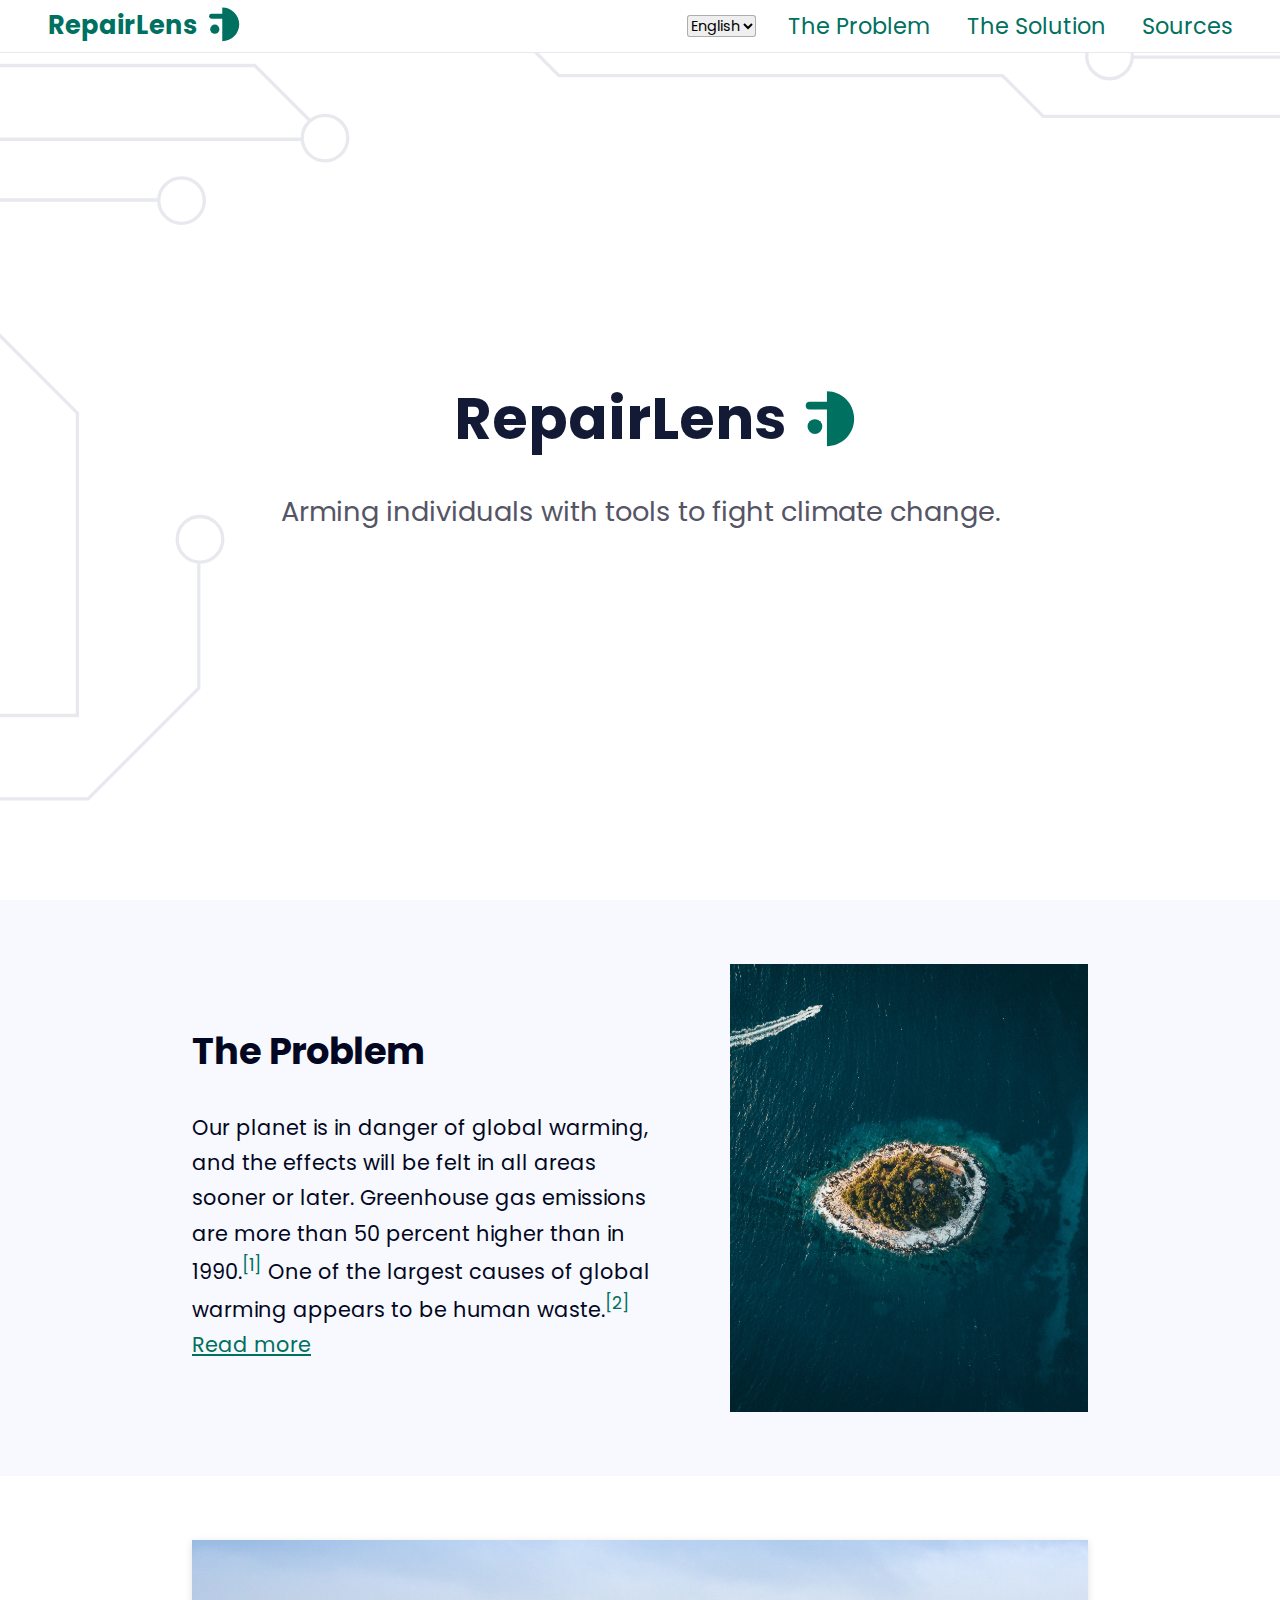
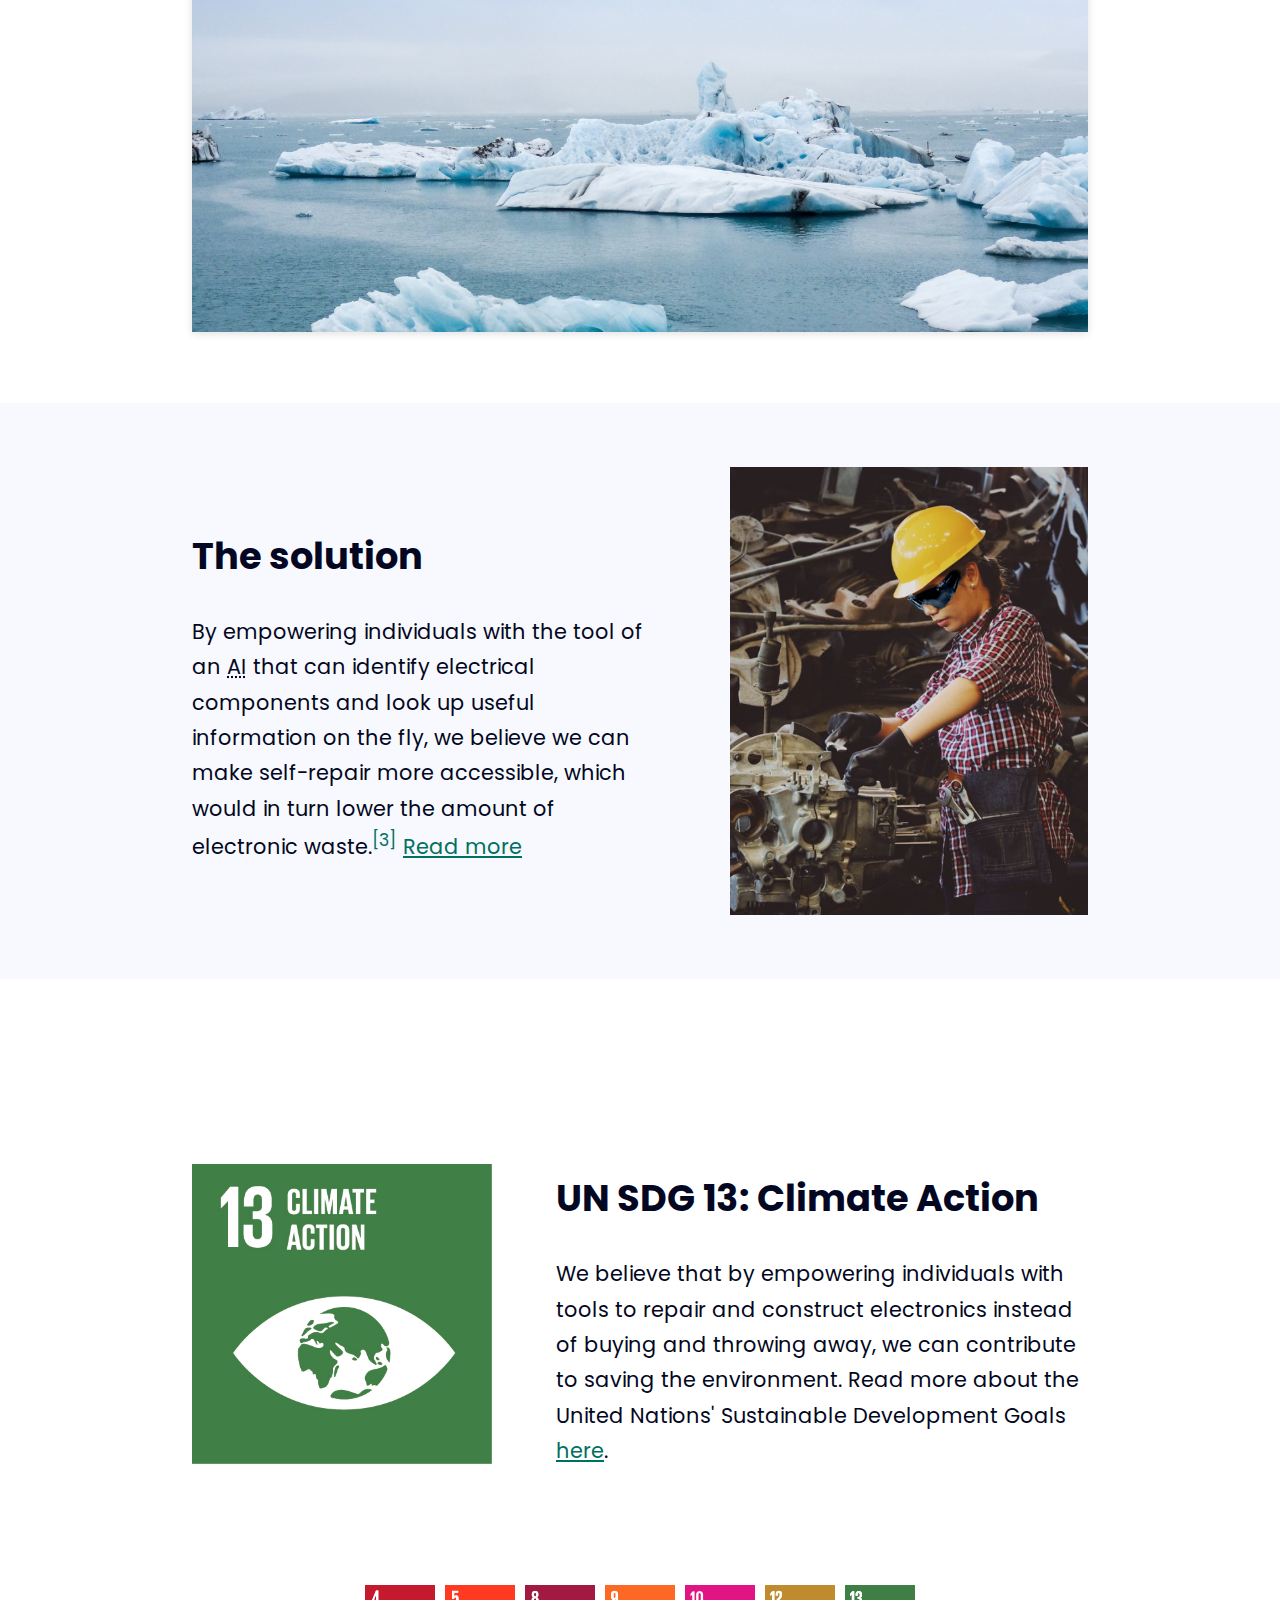
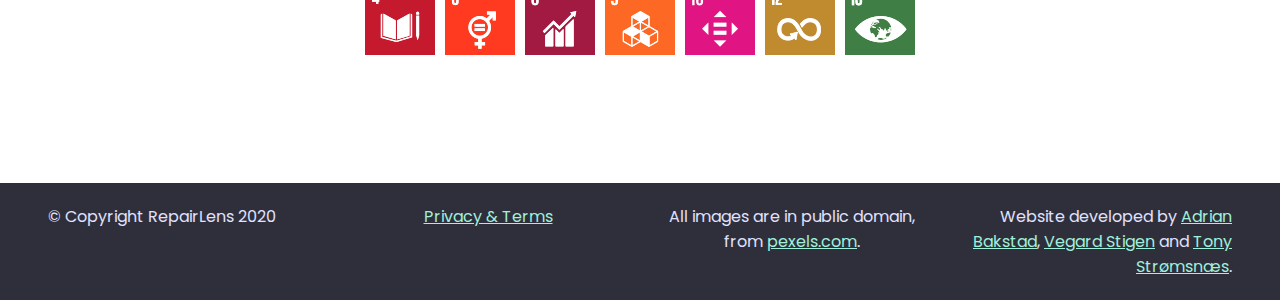
==== index.html @ 17c75afb "Translate stuff and fix stuff" ====
<!DOCTYPE html>
<html lang="en">
    <head>
        <meta charset="utf-8">

        <meta name="viewport" content="width=device-width, initial-scale=1.0">
        <meta name="apple-mobile-web-app-title" content="RepairLens">
        <meta name="HandheldFriendly" content="true">
        <meta name="apple-mobile-web-app-capable" content="no">
        <meta name="theme-color" content="#007060">
        <meta name="msapplication-TileColor" content="#007060">
        <meta name="og:title" content="RepairLens ・ Home">
        <meta name="description" content="Arming individuals with tools to fight climate change.">
        <meta name="og:description" content="Arming individuals with tools to fight climate change.">
        <meta name="og:image" content="https://tonystr.github.io/diy_website/images/unsdg13.jpg">

        <title>RepairLens</title>
        <link rel="shortcut icon" href="https://tonystr.github.io/diy_website/favicon.ico" type="image/x-icon">
        <link href="https://fonts.googleapis.com/css2?family=Poppins:ital,wght@0,400;0,700;1,400&display=swap" rel="stylesheet">
        <link type="text/css" href="./styles/global.css" rel="stylesheet">
        <link type="text/css" href="./styles/home.css" rel="stylesheet">
        <link type="text/css" href="./styles/unsdg_squares.css" rel="stylesheet">
        <script charset="utf-8" src="./files/languge_switch.js" type="application/javascript"></script>
    </head>
    <body id="home" onload="renderLanguageSwitch()">
        <div class="fixed-header">
            <a href="./">
                <div class="brand">
                    RepairLens <img alt="RepairLens logo" height="37" src="./images/repairlens_logo.svg" />
                </div>
            </a>
            <div class="lang-and-nav">
                <a class="language" href="./no/">Endre til Norsk</a>
                <nav>
                    <a href="./problem.html">The Problem</a>
                    <a href="./ai_repair.html">The Solution</a>
                    <a href="./sources.html">Sources</a>
                </nav>
            </div>
        </div>
        <header>
            <div class="brand">
                <h1>RepairLens <img alt="RepairLens logo" height="60" src="./images/repairlens_logo.svg" /></h1>
                <p>
                    Arming individuals with tools to fight climate change.
                </p>
            </div>
        </header>
        <section id="problem" class="info-picture img-right">
            <div class="info">
                <h2>The Problem</h2>
                <p>
                    Our planet is in danger of global warming, and the effects will be felt in all areas sooner or later. Greenhouse gas emissions are more than 50 percent higher than in 1990.<a class="source" href="./sources.html#gas-emissions"><sup>[1]</sup></a> One of the largest causes of global warming appears to be human waste.<a class="source" href="./sources.html#climate-change-because-of-human-waste"><sup>[2]</sup></a>
                    <a class="read-more" href="./problem.html">Read more</a>
                </p>
            </div>
            <img src="./images/island.jpg" alt="Island threatened to disappear due to global warming" width="530">
        </section>
        <section id='ice-bergs'>
            <img src="./images/ice_bergs.jpg" alt="Ice melting in the ocean">
        </section>
        <section id="solution">
            <div class="info-picture img-right">
                <div class="info">
                    <h2>The solution</h2>
                    <p>
                        By empowering individuals with the tool of an <abbr title="Artifical Intelligence">AI</abbr> that can identify electrical components and look up useful information on the fly, we believe we can make self-repair more accessible, which would in turn lower the amount of electronic waste.<a class="source" href="./sources.html#electronic-waste-survey"><sup>[3]</sup></a>
                        <a class="read-more" href="./ai_repair.html">Read more</a>
                    </p>
                </div>
                <img src="./images/ai_mechanic_f.png" alt="Girl armed with AI glasses performing complicated repairs" width="530">
            </div>
        </section>
        <section id="unsdg">
            <div class="about info-picture img-left">
                <img src="./images/unsdg13.jpg" alt="UN SDG 13 - Climate Action" width="300" >
                <div class="info">
                    <h2>UN SDG 13: Climate Action</h2>
                    <p>
                        We believe that by empowering individuals with tools to repair and construct electronics instead of buying and
                        throwing away, we can contribute to saving the environment. Read more about the United Nations'
                        Sustainable Development Goals <a href="https://www.undp.org/content/undp/en/home/sustainable-development-goals/goal-13-climate-action.html">here</a>.
                    </p>
                </div>
            </div>
            <div class="unsdg-squares">
                <img alt="UN SDG 1"  src="./images/unsdg/SDG-1.png"  class="grey">
                <img alt="UN SDG 2"  src="./images/unsdg/SDG-2.png"  class="grey">
                <img alt="UN SDG 3"  src="./images/unsdg/SDG-3.png"  class="grey">
                <img alt="UN SDG 4"  src="./images/unsdg/SDG-4.png"              >
                <img alt="UN SDG 5"  src="./images/unsdg/SDG-5.png"              >
                <img alt="UN SDG 6"  src="./images/unsdg/SDG-6.png"  class="grey">
                <img alt="UN SDG 7"  src="./images/unsdg/SDG-7.png"  class="grey">
                <img alt="UN SDG 8"  src="./images/unsdg/SDG-8.png"              >
                <img alt="UN SDG 9"  src="./images/unsdg/SDG-9.png"              >
                <img alt="UN SDG 10" src="./images/unsdg/SDG-10.png"             >
                <img alt="UN SDG 11" src="./images/unsdg/SDG-11.png" class="grey">
                <img alt="UN SDG 12" src="./images/unsdg/SDG-12.png"             >
                <img alt="UN SDG 13" src="./images/unsdg/SDG-13.png"             >
                <img alt="UN SDG 14" src="./images/unsdg/SDG-14.png" class="grey">
                <img alt="UN SDG 15" src="./images/unsdg/SDG-15.png" class="grey">
                <img alt="UN SDG 16" src="./images/unsdg/SDG-16.png" class="grey">
                <img alt="UN SDG 17" src="./images/unsdg/SDG-17.png" class="grey">
            </div>
        </section>
        <footer>
            <div>
                © Copyright <span class="theme-text">RepairLens</span> 2020
            </div>
            <div class="center">
                <a href="./privacy.html">Privacy & Terms</a>
            </div>
            <div class="attributions">
                All images are in public domain, from <a href="https://www.pexels.com/">pexels.com</a>.
            </div>
            <div class="about-us">
                Website developed by
                <a href="https://github.com/s341507">Adrian Bakstad</a>,
                <a href="https://github.com/S341546">Vegard Stigen</a> and
                <a href="https://tonystr.net">Tony Strømsnæs</a>.
            </div>
        </footer>
    </body>
</html>
---- styles/global.css ----
@keyframes fade-in-opacity {
    0%   { opacity: 0; }
    30%  { opacity: 0; }
    100% { opacity: 1; }
}

html, body {
    padding: 0;
    margin: 0;
    font-family: 'Poppins', sans-serif;
    color: #030722;
}

p {
    line-height: 1.7;
}

a {
    color: #007060;
}

a.source {
    text-decoration: none;
}

a:hover {
    background-color: #385e62;
    color: #edffe3;
}

/* Link on dark background */
footer a {
    color: #a0f0da;
}

/* Footer */

footer {
    margin-top: 4rem;
    padding: 1.3rem 2rem;
    background-color: #2f2f3c;
    color: #e0e2ff;
    display: flex;
    justify-content: space-between;
}

footer a:hover {
    color: #edffe3;
    background-color: #385e62;
}

footer > * {
    width: calc(33.33334% - 2rem);
    padding: 0 1rem;
}

footer .attributions {
    text-align: center;
}

footer .about-us {
    text-align: right;
}

footer .center {
    display: flex;
    justify-content: center;
    align-items: baseline;
}

footer details summary {
    cursor: pointer;
    text-decoration: underline;
}

footer details summary:hover {
    cursor: pointer;
    text-decoration: underline;
    color: #ffffff;
}

/* Fixed header */

.fixed-header {
    position: fixed;
    display: flex;
    justify-content: space-between;
    align-items: center;

    z-index: 100;

    left: 0;
    right: 0;
    top: 0;
    padding: .4rem 3rem;
    background-color: #fff;
    border-bottom: 1px solid #e7e9ee;
}

.fixed-header > a {
    text-decoration: none;
}

.fixed-header .brand {
    font-size: 1.6rem;
    font-weight: bold;
}

.fixed-header .brand img {
    position: absolute;
    padding-left: .4rem;
}

.fixed-header nav > * {
    margin-left: 2rem;
    font-size: 1.4rem;
    text-decoration: none;
}

.fixed-header .language {
    font-size: 1rem;
    height: 100%;
    /* Animation to mask transition from <a/> to javascript-inserted element */
    animation: fade-in-opacity .88s;
}

.fixed-header .lang-and-nav {
    margin-left: 3rem;
    display: flex;
    align-items: baseline;
    flex-wrap: wrap;
    justify-content: right;
}

.fixed-header .lang-and-nav.select-inside {
    align-items: center;
}

.fixed-header .language-select {
    border: none;
    box-shadow: inset 0 0 0 1px #adadad;
    font-size: .9rem;
    font-family: inherit;
    border-radius: 3px;
    cursor: pointer;
    /* Animation to mask transition from <a/> to javascript-inserted element */
    animation: fade-in-opacity .88s;
}

.fixed-header .language-select:hover {
    box-shadow: inset 0 0 0 1px #5078d7;
}

/* Hiding the element visually, but allow it to be read by screen-redaers */

.fixed-header .visually-hidden {
    border: 0;
    clip: rect(0 0 0 0);
    height: 1px;
    margin: -1px;
    overflow: hidden;
    padding: 0;
    position: absolute !important;
    width: 1px;
}

/* section horizontal info/pucture division */

.info-picture {
    display: flex;
    justify-content: center;
    align-items: center;
}

.info-picture img {
    max-width: 40%;
}

.info-picture.img-left .info {
    margin-left: 4rem;
    flex-shrink: 1;
}

.info-picture.img-right .info {
    margin-right: 4rem;
}

/* Reactivity */


@media(max-width: 800px) {
    .fixed-header .lang-and-nav {
        margin-left: 0;
    }
}

@media(max-width: 935px) {
    footer {
        flex-wrap: wrap;
        padding: 1rem 0;
    }

    footer > * {
        width: calc(50% - 1.6rem);
        padding: 0 .5rem;
        text-align: center !important;
    }

    footer > * {
        margin-bottom: 1.2rem;
    }

    .info-picture {
        flex-direction: column;
    }

    .info-picture.img-left .info {
        margin-left: 0;
        margin-top: 2rem;
    }

    .info-picture.img-right .info {
        margin-right: 0;
        margin-bottom: 2rem;
    }

    .info-picture img {
        max-width: 100%;
    }
}

/* Mobile */
@media(max-width: 750px) {
    .fixed-header {
        flex-direction: column;
        padding: .2rem 0;
    }

    .fixed-header nav {
        margin-top: .2rem;
    }

    .fixed-header nav > * {
        margin: 0 .5rem;
        font-size: 1.2rem;
    }

    .fixed-header .lang-and-nav {
        flex-direction: column;
        justify-content: center;
        align-items: center;
    }
}

@media(max-width: 386px) {
    .fixed-header nav > * {
        font-size: 1rem;
    }
}
---- styles/home.css ----
header {
    text-align: center;
    background-image: url('../images/tech_bg.svg');
    background-size: cover;
    height: 100px; /* IE support */
    min-height: 100vh;
    display: -ms-flexbox; /* IE support */
    display: -webkit-flex;
    display: flex;
    justify-content: center;
    align-items: center;
    -ms-flex-pack: center; /* IE support */
    flex-direction: column;
}

header h1 {
    font-size: 3.6rem;
    margin-bottom: 0;
    color: #131a36;
    padding-right: 40px;
}

header p {
    font-size: 1.7rem;
    color: #556;
}

header .brand img {
    position: absolute;
    margin-top: 13px;
    margin-left: 9px;
}

section {
    padding: 4rem 15vw;
    min-height: 150px;
}

section:nth-child(odd) {
    background-color: #f7f9fe;
}

section h2 {
    font-size: 2.3rem;
}

section p {
    font-size: 1.3rem;
}

/* Tool reccomendation section */

#reccomended-tools > h2 {
    margin-bottom: 3rem;
}

#reccomended-tools .reccomendation {
    display: flex;
    align-items: center;
    margin-bottom: 2rem;
    background-color: #f7f9fe;
    padding: 1rem;
}

#reccomended-tools .reccomendation > img {
    border: 2px solid #d1dae1;
    flex-shrink: 0; /* IE Support */
}

#reccomended-tools .reccomendation .about {
    margin: 2rem;
    font-size: 1.2rem;
}

#reccomended-tools .reccomendation h3 {
    font-size: 1.8rem;
}

#ice-bergs img {
    width: 100%;
    box-shadow: 0 2px 8px rgba(0, 1, 5, .12);
}

#unsdg .about {
    margin: 6rem 0;
}

.read-more {
    white-space: nowrap;
}

/* Reactivity */

@media(max-width: 935px) {
    #ice-bergs {
        width: 100%;
        padding: 0;
        margin: 0;
    }

    #ice-bergs img {
        width: 100%;
        box-shadow: none;
    }
}

/* Mobile */
@media(max-width: 694px) {
    header h1 {
        font-size: 2rem;
    }

    header .brand img {
        height: 37px !important;
        margin-top: 7px;
        margin-left: 6px;
    }

    header p {
        font-size: 1.4rem;
    }

    #unsdg .about {
        margin: 3rem 0;
    }

    section h2 {
        font-size: 1.9rem;
    }

    section p {
        font-size: 1.1rem;
    }
}
---- styles/unsdg_squares.css ----
.unsdg-squares {
    margin-top: 3rem;
    display: flex;
    height: 70px;
    justify-content: center;
    overflow-x: hidden;
}

.unsdg-squares img {
    flex-shrink: 0;
    margin: 0 5px;
}

.unsdg-squares .grey {
    filter: grayscale(100%);
    margin: 5px;
    width: auto;
    flex-shrink: 1;
    opacity: .1;
}

/* Reactivity */

@media(max-width: 1337px) {
    .unsdg-squares .grey {
        display: none;
    }
}

/* Mobile */
@media(max-width: 694px) {
    .unsdg-squares {
        height: 10vw;
        margin-top: 0;
    }

    .unsdg-squares img {
        height: 10vw;
    }
}
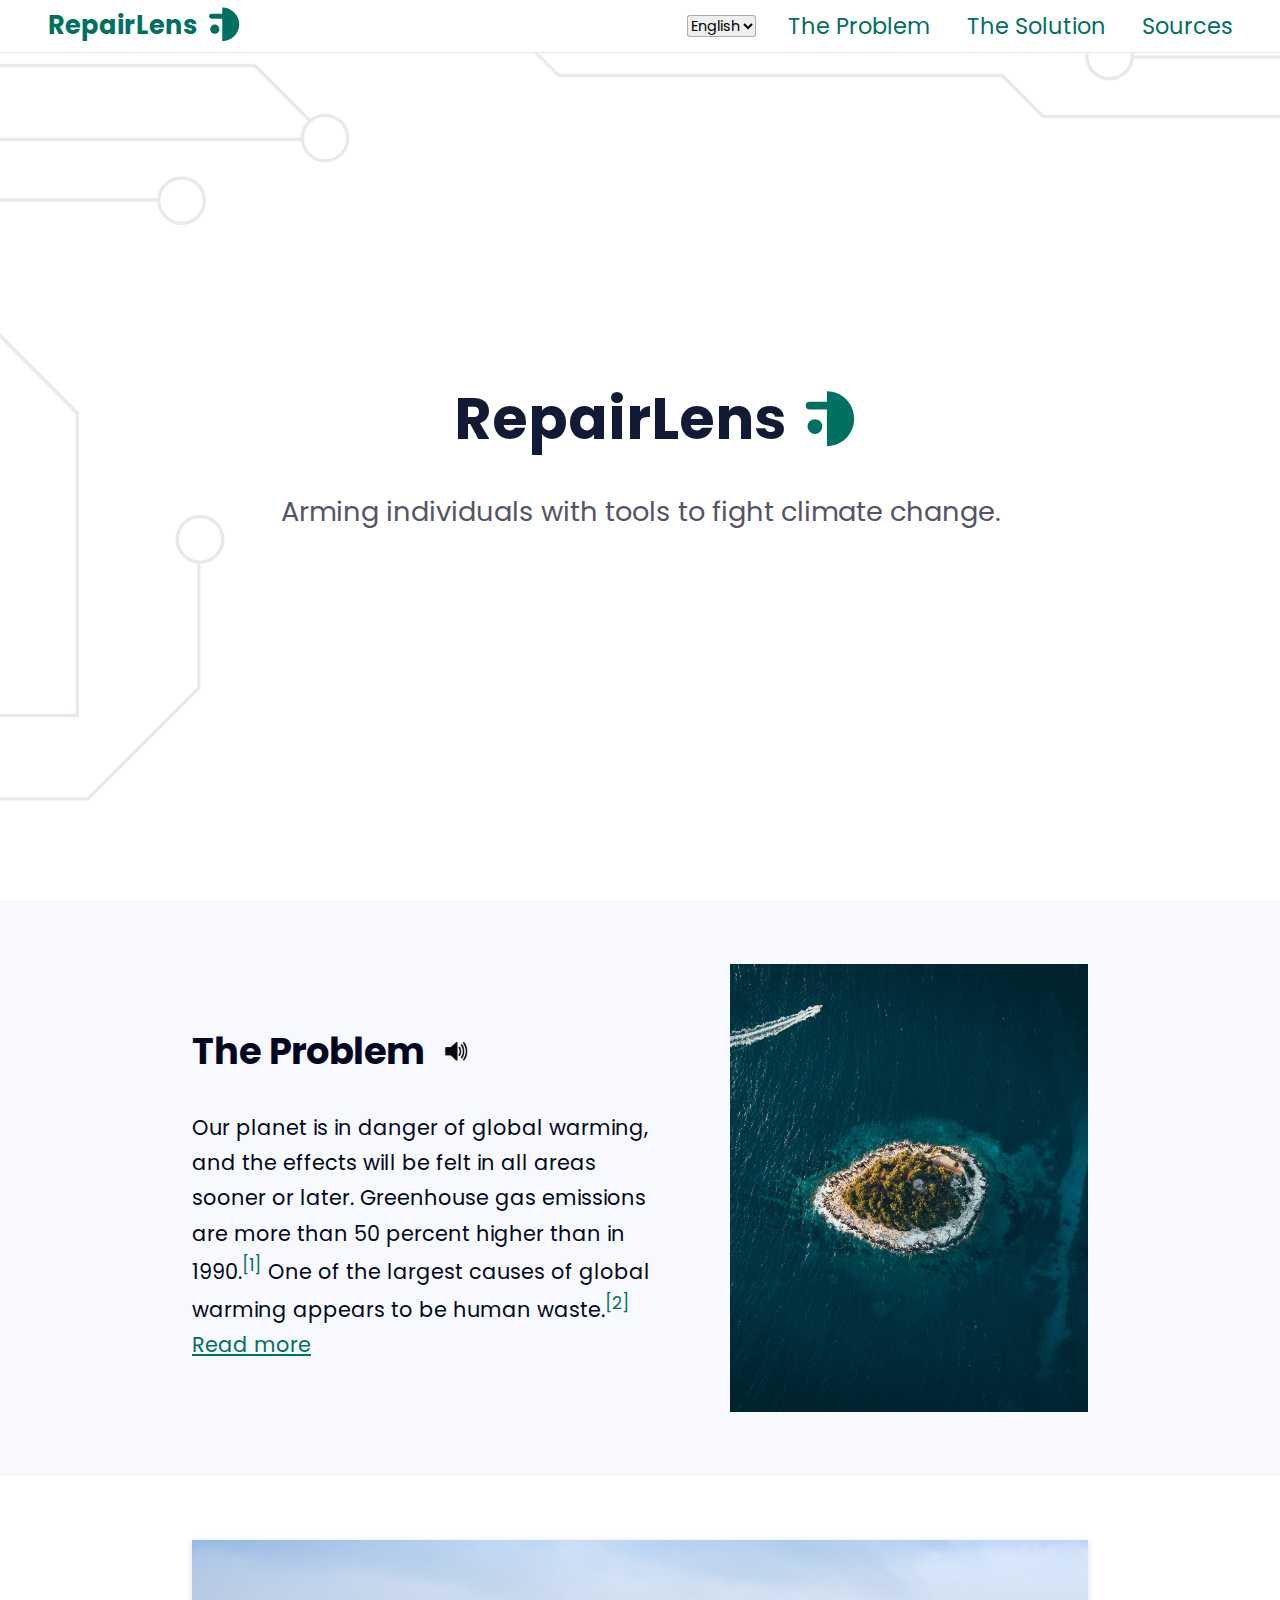
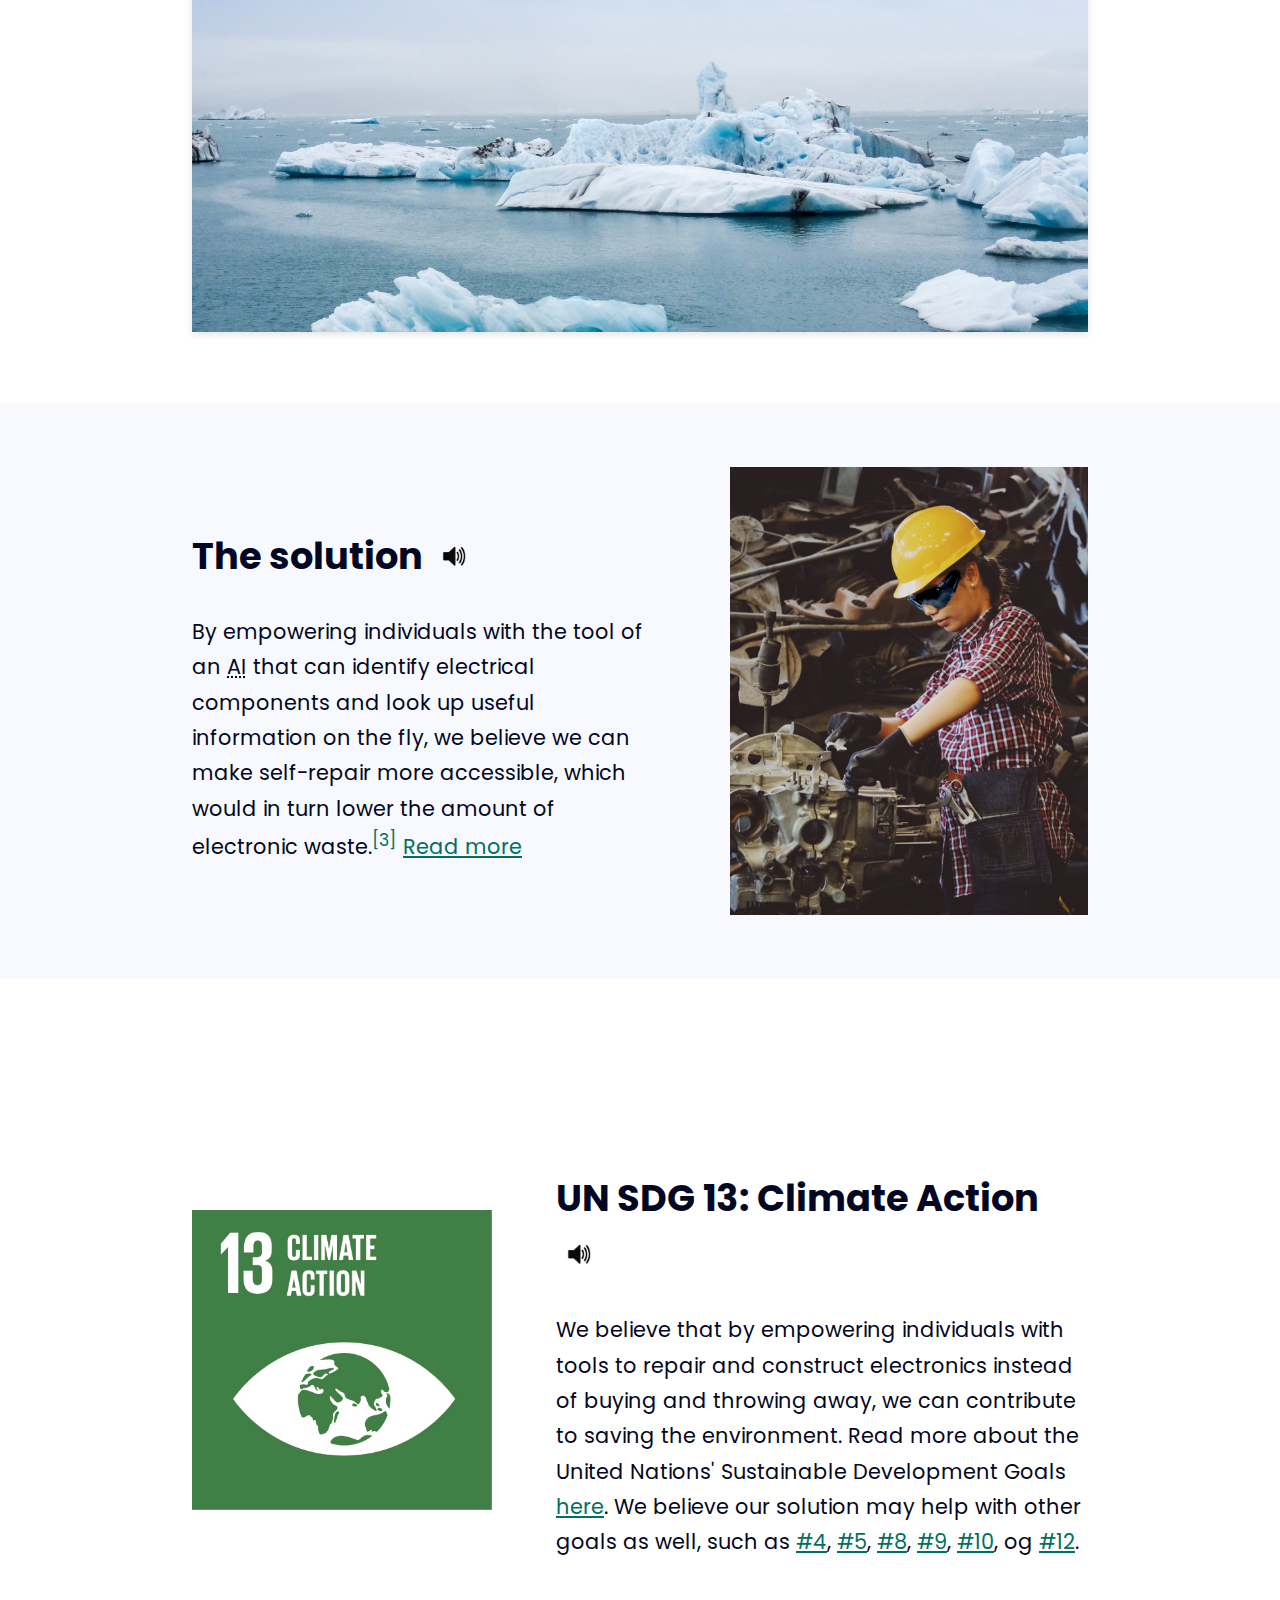
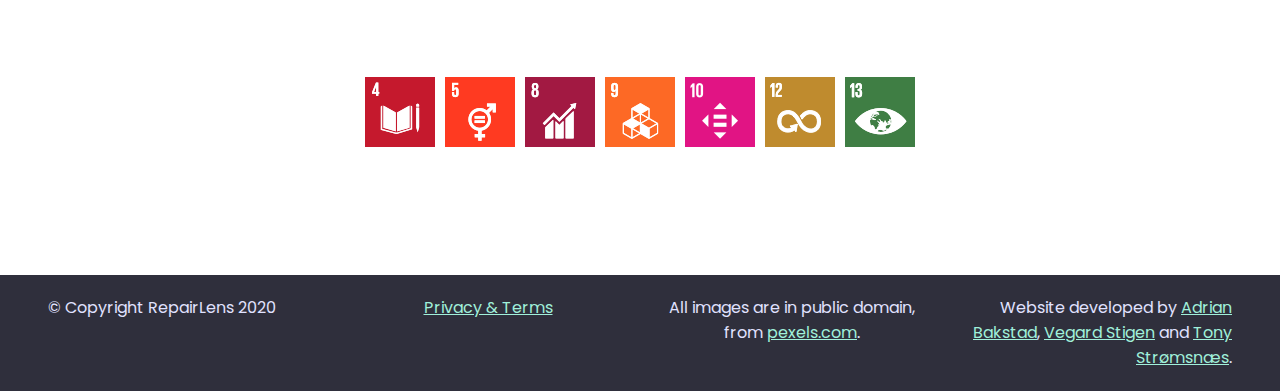
==== commit 5c17daea: "Add voicecover" ====
--- a/index.html
+++ b/index.html
@@ -21,8 +21,9 @@
         <link type="text/css" href="./styles/home.css" rel="stylesheet">
         <link type="text/css" href="./styles/unsdg_squares.css" rel="stylesheet">
         <script charset="utf-8" src="./files/languge_switch.js" type="application/javascript"></script>
+        <script charset="utf-8" src="./files/voiceover.js" type="application/javascript"></script>
     </head>
-    <body id="home" onload="renderLanguageSwitch()">
+    <body id="home" onload="renderLanguageSwitch(); renderVoiceover()">
         <div class="fixed-header">
             <a href="./">
                 <div class="brand">
@@ -48,7 +49,13 @@
         </header>
         <section id="problem" class="info-picture img-right">
             <div class="info">
-                <h2>The Problem</h2>
+                <h2>
+                    The Problem
+                    <audio class="voiceover" controls>
+                        <source src="./audio/home/problem.mp3" type="audio/mp3">
+                        Your browser does not support audio.
+                    </audio>
+                </h2>
                 <p>
                     Our planet is in danger of global warming, and the effects will be felt in all areas sooner or later. Greenhouse gas emissions are more than 50 percent higher than in 1990.<a class="source" href="./sources.html#gas-emissions"><sup>[1]</sup></a> One of the largest causes of global warming appears to be human waste.<a class="source" href="./sources.html#climate-change-because-of-human-waste"><sup>[2]</sup></a>
                     <a class="read-more" href="./problem.html">Read more</a>
@@ -62,7 +69,13 @@
         <section id="solution">
             <div class="info-picture img-right">
                 <div class="info">
-                    <h2>The solution</h2>
+                    <h2>
+                        The solution
+                        <audio class="voiceover" controls>
+                            <source src="./audio/home/solution.mp3" type="audio/mp3">
+                            Your browser does not support audio.
+                        </audio>
+                    </h2>
                     <p>
                         By empowering individuals with the tool of an <abbr title="Artifical Intelligence">AI</abbr> that can identify electrical components and look up useful information on the fly, we believe we can make self-repair more accessible, which would in turn lower the amount of electronic waste.<a class="source" href="./sources.html#electronic-waste-survey"><sup>[3]</sup></a>
                         <a class="read-more" href="./ai_repair.html">Read more</a>
@@ -75,11 +88,24 @@
             <div class="about info-picture img-left">
                 <img src="./images/unsdg13.jpg" alt="UN SDG 13 - Climate Action" width="300" >
                 <div class="info">
-                    <h2>UN SDG 13: Climate Action</h2>
+                    <h2>
+                        UN SDG 13: Climate Action
+                        <audio class="voiceover" controls>
+                            <source src="./audio/unsdg13.mp3" type="audio/mp3">
+                            Your browser does not support audio.
+                        </audio>
+                    </h2>
                     <p>
                         We believe that by empowering individuals with tools to repair and construct electronics instead of buying and
                         throwing away, we can contribute to saving the environment. Read more about the United Nations'
                         Sustainable Development Goals <a href="https://www.undp.org/content/undp/en/home/sustainable-development-goals/goal-13-climate-action.html">here</a>.
+                        We believe our solution may help with other goals as well, such as
+                        <a href="https://www.undp.org/content/undp/en/home/sustainable-development-goals/goal-4-quality-education.html">#4</a>,
+                        <a href="https://www.undp.org/content/undp/en/home/sustainable-development-goals/goal-5-gender-equality.html">#5</a>,
+                        <a href="https://www.undp.org/content/undp/en/home/sustainable-development-goals/goal-8-decent-work-and-economic-growth.html">#8</a>,
+                        <a href="https://www.undp.org/content/undp/en/home/sustainable-development-goals/goal-9-industry-innovation-and-infrastructure.html">#9</a>,
+                        <a href="https://www.undp.org/content/undp/en/home/sustainable-development-goals/goal-10-reduced-inequalities.html">#10</a>, og
+                        <a href="https://www.undp.org/content/undp/en/home/sustainable-development-goals/goal-12-responsible-consumption-and-production.html">#12</a>.
                     </p>
                 </div>
             </div>
--- a/styles/global.css
+++ b/styles/global.css
@@ -152,9 +152,126 @@
     box-shadow: inset 0 0 0 1px #5078d7;
 }
 
+/* section horizontal info/pucture division */
+
+.info-picture {
+    display: flex;
+    justify-content: center;
+    align-items: center;
+}
+
+.info-picture img {
+    max-width: 40%;
+}
+
+.info-picture.img-left .info {
+    margin-left: 4rem;
+    flex-shrink: 1;
+}
+
+.info-picture.img-right .info {
+    margin-right: 4rem;
+}
+
+/* Reactivity */
+
+
+@media(max-width: 800px) {
+    .fixed-header .lang-and-nav {
+        margin-left: 0;
+    }
+}
+
+@media(max-width: 935px) {
+    footer {
+        flex-wrap: wrap;
+        padding: 1rem 0;
+    }
+
+    footer > * {
+        width: calc(50% - 1.6rem);
+        padding: 0 .5rem;
+        text-align: center !important;
+    }
+
+    footer > * {
+        margin-bottom: 1.2rem;
+    }
+
+    .info-picture {
+        flex-direction: column;
+    }
+
+    .info-picture.img-left .info {
+        margin-left: 0;
+        margin-top: 2rem;
+    }
+
+    .info-picture.img-right .info {
+        margin-right: 0;
+        margin-bottom: 2rem;
+    }
+
+    .info-picture img {
+        max-width: 100%;
+    }
+}
+
+/* Voiceover */
+
+.voiceover {
+    animation: fade-in-opacity 1s;
+}
+
+.voiceover-button {
+    margin: 0;
+    padding: 0 8px;
+    border: none;
+    background: none;
+    cursor: pointer;
+    position: relative;
+}
+
+.voiceover-button img {
+    width: 26px;
+    height: 26px;
+    align-self: baseline;
+    margin: 0;
+    padding: 0;
+}
+
+.voiceover-button:hover {
+    background: #385e62;
+}
+
+.info .voiceover-button {
+    margin-left: -8px;
+    padding: 0;
+    border: none;
+    background: none;
+    cursor: pointer;
+    position: relative;
+}
+
+.info .voiceover-button:hover {
+    background: linear-gradient(to right, transparent 0%, transparent 14%, #385e62 14%, #385e62 86%, transparent 86%, transparent 100%);
+}
+
+.info .voiceover-button img {
+    width: 62px;
+    height: 26px;
+    align-self: baseline;
+    margin: 0;
+    padding: 0;
+}
+
+.voiceover-button:hover img {
+    filter: invert(100%);
+}
+
 /* Hiding the element visually, but allow it to be read by screen-redaers */
 
-.fixed-header .visually-hidden {
+.visually-hidden {
     border: 0;
     clip: rect(0 0 0 0);
     height: 1px;
@@ -165,71 +282,6 @@
     width: 1px;
 }
 
-/* section horizontal info/pucture division */
-
-.info-picture {
-    display: flex;
-    justify-content: center;
-    align-items: center;
-}
-
-.info-picture img {
-    max-width: 40%;
-}
-
-.info-picture.img-left .info {
-    margin-left: 4rem;
-    flex-shrink: 1;
-}
-
-.info-picture.img-right .info {
-    margin-right: 4rem;
-}
-
-/* Reactivity */
-
-
-@media(max-width: 800px) {
-    .fixed-header .lang-and-nav {
-        margin-left: 0;
-    }
-}
-
-@media(max-width: 935px) {
-    footer {
-        flex-wrap: wrap;
-        padding: 1rem 0;
-    }
-
-    footer > * {
-        width: calc(50% - 1.6rem);
-        padding: 0 .5rem;
-        text-align: center !important;
-    }
-
-    footer > * {
-        margin-bottom: 1.2rem;
-    }
-
-    .info-picture {
-        flex-direction: column;
-    }
-
-    .info-picture.img-left .info {
-        margin-left: 0;
-        margin-top: 2rem;
-    }
-
-    .info-picture.img-right .info {
-        margin-right: 0;
-        margin-bottom: 2rem;
-    }
-
-    .info-picture img {
-        max-width: 100%;
-    }
-}
-
 /* Mobile */
 @media(max-width: 750px) {
     .fixed-header {
--- a/styles/home.css
+++ b/styles/home.css
@@ -107,6 +107,10 @@
 
 /* Mobile */
 @media(max-width: 694px) {
+    section {
+        padding: 3rem 5vw;
+    }
+
     header h1 {
         font-size: 2rem;
     }
@@ -119,6 +123,7 @@
 
     header p {
         font-size: 1.4rem;
+        margin: 0 5vw;
     }
 
     #unsdg .about {
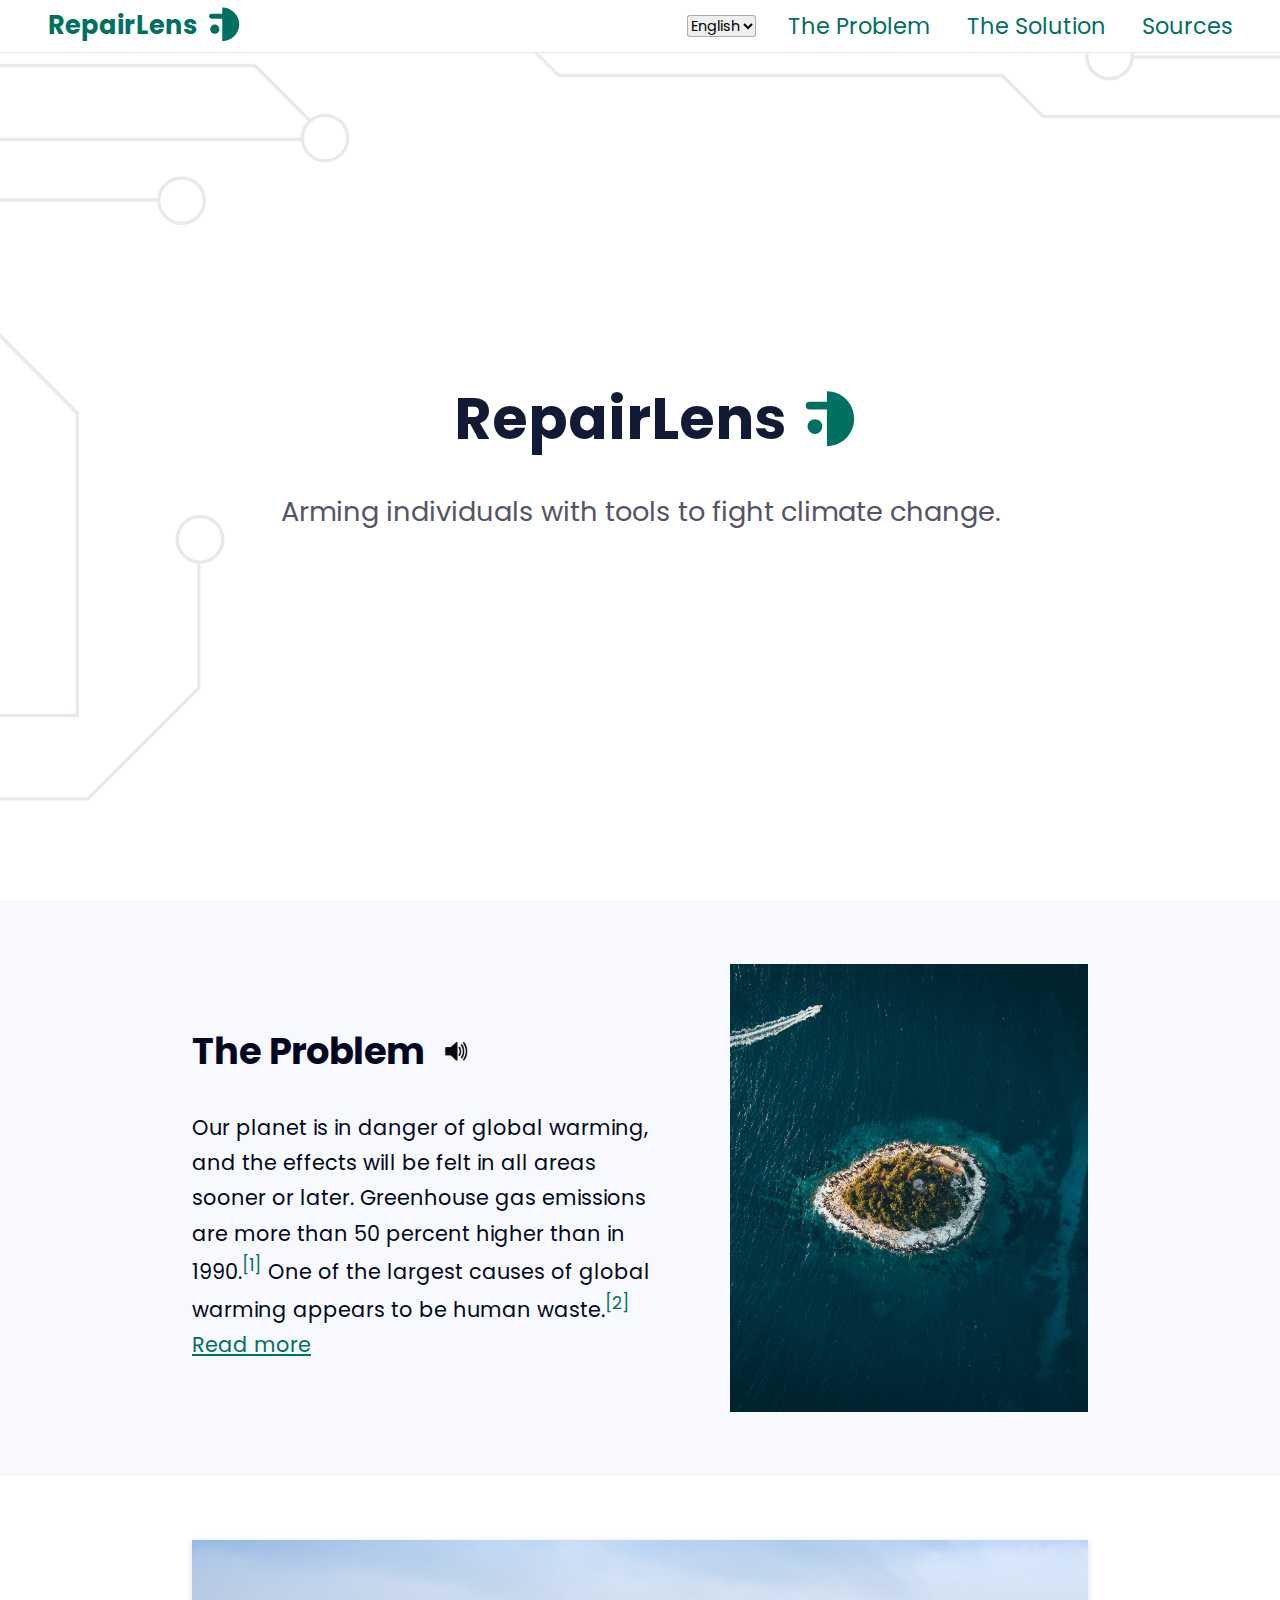
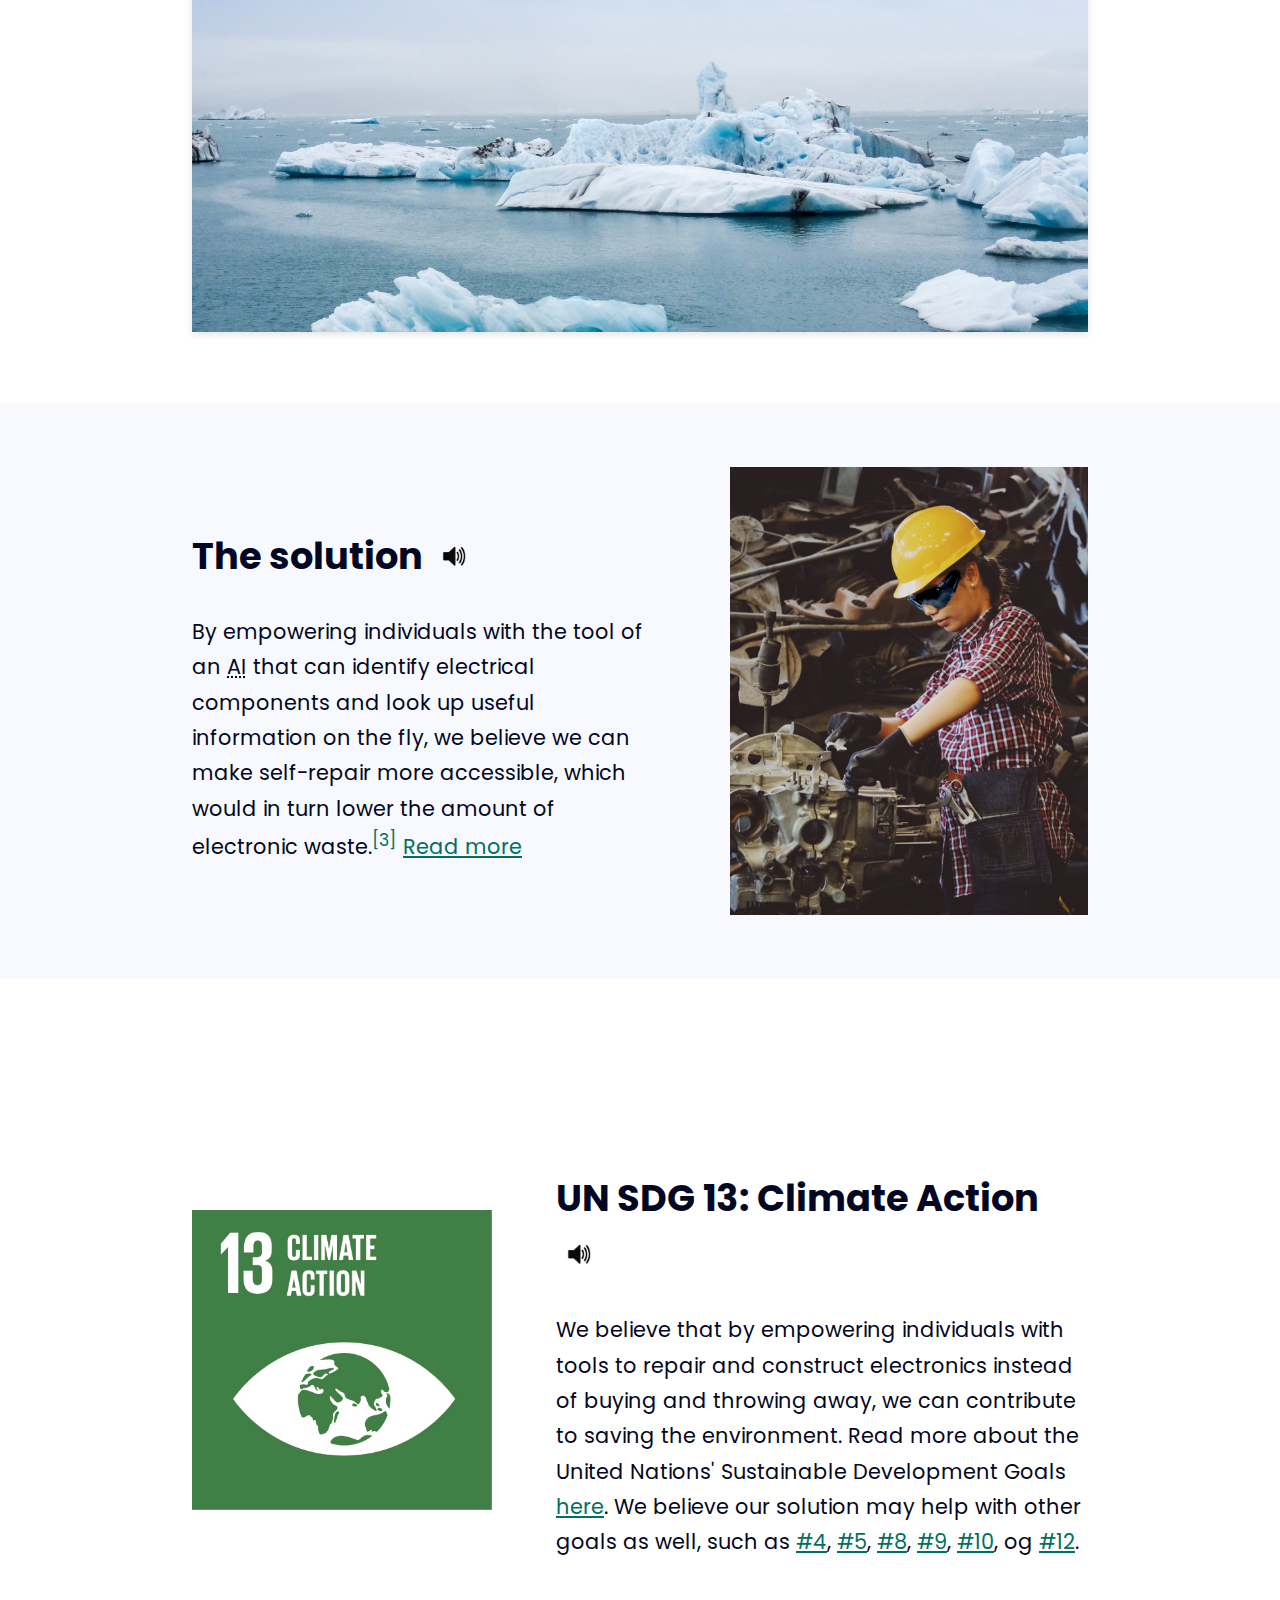
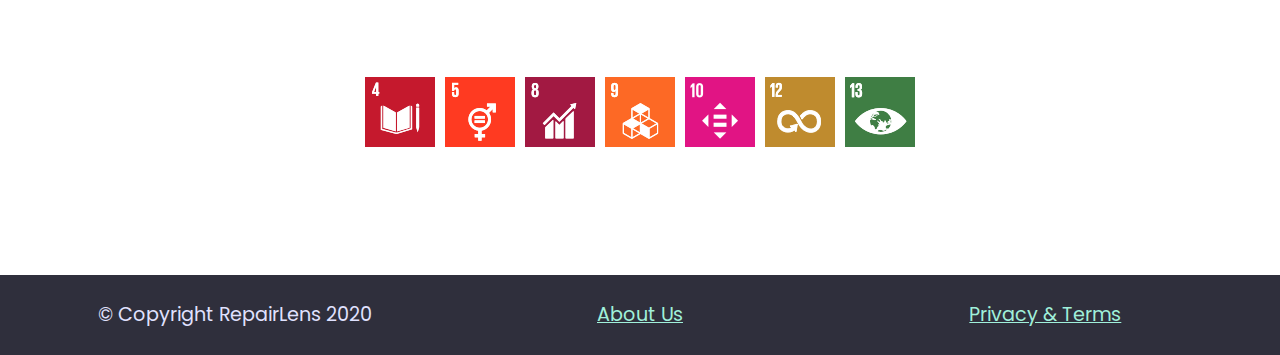
==== commit 1ab0427a: "Update footer" ====
--- a/index.html
+++ b/index.html
@@ -39,111 +39,107 @@
                 </nav>
             </div>
         </div>
-        <header>
-            <div class="brand">
-                <h1>RepairLens <img alt="RepairLens logo" height="60" src="./images/repairlens_logo.svg" /></h1>
-                <p>
-                    Arming individuals with tools to fight climate change.
-                </p>
-            </div>
-        </header>
-        <section id="problem" class="info-picture img-right">
-            <div class="info">
-                <h2>
-                    The Problem
-                    <audio class="voiceover" controls>
-                        <source src="./audio/home/problem.mp3" type="audio/mp3">
-                        Your browser does not support audio.
-                    </audio>
-                </h2>
-                <p>
-                    Our planet is in danger of global warming, and the effects will be felt in all areas sooner or later. Greenhouse gas emissions are more than 50 percent higher than in 1990.<a class="source" href="./sources.html#gas-emissions"><sup>[1]</sup></a> One of the largest causes of global warming appears to be human waste.<a class="source" href="./sources.html#climate-change-because-of-human-waste"><sup>[2]</sup></a>
-                    <a class="read-more" href="./problem.html">Read more</a>
-                </p>
-            </div>
-            <img src="./images/island.jpg" alt="Island threatened to disappear due to global warming" width="530">
-        </section>
-        <section id='ice-bergs'>
-            <img src="./images/ice_bergs.jpg" alt="Ice melting in the ocean">
-        </section>
-        <section id="solution">
-            <div class="info-picture img-right">
+        <main role="main">
+            <header>
+                <div class="brand">
+                    <h1>RepairLens <img alt="RepairLens logo" height="60" src="./images/repairlens_logo.svg" /></h1>
+                    <p>
+                        Arming individuals with tools to fight climate change.
+                    </p>
+                </div>
+            </header>
+            <section id="problem" class="info-picture img-right">
                 <div class="info">
                     <h2>
-                        The solution
+                        The Problem
                         <audio class="voiceover" controls>
-                            <source src="./audio/home/solution.mp3" type="audio/mp3">
+                            <source src="./audio/home/problem.mp3" type="audio/mp3">
                             Your browser does not support audio.
                         </audio>
                     </h2>
                     <p>
-                        By empowering individuals with the tool of an <abbr title="Artifical Intelligence">AI</abbr> that can identify electrical components and look up useful information on the fly, we believe we can make self-repair more accessible, which would in turn lower the amount of electronic waste.<a class="source" href="./sources.html#electronic-waste-survey"><sup>[3]</sup></a>
-                        <a class="read-more" href="./ai_repair.html">Read more</a>
+                        Our planet is in danger of global warming, and the effects will be felt in all areas sooner or later. Greenhouse gas emissions are more than 50 percent higher than in 1990.<a class="source" href="./sources.html#gas-emissions"><sup>[1]</sup></a> One of the largest causes of global warming appears to be human waste.<a class="source" href="./sources.html#climate-change-because-of-human-waste"><sup>[2]</sup></a>
+                        <a class="read-more" href="./problem.html">Read more</a>
                     </p>
                 </div>
-                <img src="./images/ai_mechanic_f.png" alt="Girl armed with AI glasses performing complicated repairs" width="530">
-            </div>
-        </section>
-        <section id="unsdg">
-            <div class="about info-picture img-left">
-                <img src="./images/unsdg13.jpg" alt="UN SDG 13 - Climate Action" width="300" >
-                <div class="info">
-                    <h2>
-                        UN SDG 13: Climate Action
-                        <audio class="voiceover" controls>
-                            <source src="./audio/unsdg13.mp3" type="audio/mp3">
-                            Your browser does not support audio.
-                        </audio>
-                    </h2>
-                    <p>
-                        We believe that by empowering individuals with tools to repair and construct electronics instead of buying and
-                        throwing away, we can contribute to saving the environment. Read more about the United Nations'
-                        Sustainable Development Goals <a href="https://www.undp.org/content/undp/en/home/sustainable-development-goals/goal-13-climate-action.html">here</a>.
-                        We believe our solution may help with other goals as well, such as
-                        <a href="https://www.undp.org/content/undp/en/home/sustainable-development-goals/goal-4-quality-education.html">#4</a>,
-                        <a href="https://www.undp.org/content/undp/en/home/sustainable-development-goals/goal-5-gender-equality.html">#5</a>,
-                        <a href="https://www.undp.org/content/undp/en/home/sustainable-development-goals/goal-8-decent-work-and-economic-growth.html">#8</a>,
-                        <a href="https://www.undp.org/content/undp/en/home/sustainable-development-goals/goal-9-industry-innovation-and-infrastructure.html">#9</a>,
-                        <a href="https://www.undp.org/content/undp/en/home/sustainable-development-goals/goal-10-reduced-inequalities.html">#10</a>, og
-                        <a href="https://www.undp.org/content/undp/en/home/sustainable-development-goals/goal-12-responsible-consumption-and-production.html">#12</a>.
-                    </p>
+                <img src="./images/island.jpg" alt="Island threatened to disappear due to global warming" width="530">
+            </section>
+            <section id='ice-bergs'>
+                <img src="./images/ice_bergs.jpg" alt="Ice melting in the ocean">
+            </section>
+            <section id="solution">
+                <div class="info-picture img-right">
+                    <div class="info">
+                        <h2>
+                            The solution
+                            <audio class="voiceover" controls>
+                                <source src="./audio/home/solution.mp3" type="audio/mp3">
+                                Your browser does not support audio.
+                            </audio>
+                        </h2>
+                        <p>
+                            By empowering individuals with the tool of an <abbr title="Artifical Intelligence">AI</abbr> that can identify electrical components and look up useful information on the fly, we believe we can make self-repair more accessible, which would in turn lower the amount of electronic waste.<a class="source" href="./sources.html#electronic-waste-survey"><sup>[3]</sup></a>
+                            <a class="read-more" href="./ai_repair.html">Read more</a>
+                        </p>
+                    </div>
+                    <img src="./images/ai_mechanic_f.png" alt="Girl armed with AI glasses performing complicated repairs" width="530">
                 </div>
-            </div>
-            <div class="unsdg-squares">
-                <img alt="UN SDG 1"  src="./images/unsdg/SDG-1.png"  class="grey">
-                <img alt="UN SDG 2"  src="./images/unsdg/SDG-2.png"  class="grey">
-                <img alt="UN SDG 3"  src="./images/unsdg/SDG-3.png"  class="grey">
-                <img alt="UN SDG 4"  src="./images/unsdg/SDG-4.png"              >
-                <img alt="UN SDG 5"  src="./images/unsdg/SDG-5.png"              >
-                <img alt="UN SDG 6"  src="./images/unsdg/SDG-6.png"  class="grey">
-                <img alt="UN SDG 7"  src="./images/unsdg/SDG-7.png"  class="grey">
-                <img alt="UN SDG 8"  src="./images/unsdg/SDG-8.png"              >
-                <img alt="UN SDG 9"  src="./images/unsdg/SDG-9.png"              >
-                <img alt="UN SDG 10" src="./images/unsdg/SDG-10.png"             >
-                <img alt="UN SDG 11" src="./images/unsdg/SDG-11.png" class="grey">
-                <img alt="UN SDG 12" src="./images/unsdg/SDG-12.png"             >
-                <img alt="UN SDG 13" src="./images/unsdg/SDG-13.png"             >
-                <img alt="UN SDG 14" src="./images/unsdg/SDG-14.png" class="grey">
-                <img alt="UN SDG 15" src="./images/unsdg/SDG-15.png" class="grey">
-                <img alt="UN SDG 16" src="./images/unsdg/SDG-16.png" class="grey">
-                <img alt="UN SDG 17" src="./images/unsdg/SDG-17.png" class="grey">
-            </div>
-        </section>
+            </section>
+            <section id="unsdg">
+                <div class="about info-picture img-left">
+                    <img src="./images/unsdg13.jpg" alt="UN SDG 13 - Climate Action" width="300" >
+                    <div class="info">
+                        <h2>
+                            UN SDG 13: Climate Action
+                            <audio class="voiceover" controls>
+                                <source src="./audio/unsdg13.mp3" type="audio/mp3">
+                                Your browser does not support audio.
+                            </audio>
+                        </h2>
+                        <p>
+                            We believe that by empowering individuals with tools to repair and construct electronics instead of buying and
+                            throwing away, we can contribute to saving the environment. Read more about the United Nations'
+                            Sustainable Development Goals <a href="https://www.undp.org/content/undp/en/home/sustainable-development-goals/goal-13-climate-action.html">here</a>.
+                            We believe our solution may help with other goals as well, such as
+                            <a href="https://www.undp.org/content/undp/en/home/sustainable-development-goals/goal-4-quality-education.html">#4</a>,
+                            <a href="https://www.undp.org/content/undp/en/home/sustainable-development-goals/goal-5-gender-equality.html">#5</a>,
+                            <a href="https://www.undp.org/content/undp/en/home/sustainable-development-goals/goal-8-decent-work-and-economic-growth.html">#8</a>,
+                            <a href="https://www.undp.org/content/undp/en/home/sustainable-development-goals/goal-9-industry-innovation-and-infrastructure.html">#9</a>,
+                            <a href="https://www.undp.org/content/undp/en/home/sustainable-development-goals/goal-10-reduced-inequalities.html">#10</a>, og
+                            <a href="https://www.undp.org/content/undp/en/home/sustainable-development-goals/goal-12-responsible-consumption-and-production.html">#12</a>.
+                        </p>
+                    </div>
+                </div>
+                <div class="unsdg-squares">
+                    <img alt="UN SDG 1"  src="./images/unsdg/SDG-1.png"  class="grey">
+                    <img alt="UN SDG 2"  src="./images/unsdg/SDG-2.png"  class="grey">
+                    <img alt="UN SDG 3"  src="./images/unsdg/SDG-3.png"  class="grey">
+                    <img alt="UN SDG 4"  src="./images/unsdg/SDG-4.png"              >
+                    <img alt="UN SDG 5"  src="./images/unsdg/SDG-5.png"              >
+                    <img alt="UN SDG 6"  src="./images/unsdg/SDG-6.png"  class="grey">
+                    <img alt="UN SDG 7"  src="./images/unsdg/SDG-7.png"  class="grey">
+                    <img alt="UN SDG 8"  src="./images/unsdg/SDG-8.png"              >
+                    <img alt="UN SDG 9"  src="./images/unsdg/SDG-9.png"              >
+                    <img alt="UN SDG 10" src="./images/unsdg/SDG-10.png"             >
+                    <img alt="UN SDG 11" src="./images/unsdg/SDG-11.png" class="grey">
+                    <img alt="UN SDG 12" src="./images/unsdg/SDG-12.png"             >
+                    <img alt="UN SDG 13" src="./images/unsdg/SDG-13.png"             >
+                    <img alt="UN SDG 14" src="./images/unsdg/SDG-14.png" class="grey">
+                    <img alt="UN SDG 15" src="./images/unsdg/SDG-15.png" class="grey">
+                    <img alt="UN SDG 16" src="./images/unsdg/SDG-16.png" class="grey">
+                    <img alt="UN SDG 17" src="./images/unsdg/SDG-17.png" class="grey">
+                </div>
+            </section>
+        </main>
         <footer>
             <div>
                 © Copyright <span class="theme-text">RepairLens</span> 2020
             </div>
-            <div class="center">
-                <a href="./privacy.html">Privacy & Terms</a>
+            <div class="about-us">
+                <a href="./about_us.html">About Us</a>
             </div>
-            <div class="attributions">
-                All images are in public domain, from <a href="https://www.pexels.com/">pexels.com</a>.
-            </div>
-            <div class="about-us">
-                Website developed by
-                <a href="https://github.com/s341507">Adrian Bakstad</a>,
-                <a href="https://github.com/S341546">Vegard Stigen</a> and
-                <a href="https://tonystr.net">Tony Strømsnæs</a>.
+            <div class="privacy">
+                <a href="./privacy.html">Privacy &amp; Terms</a>
             </div>
         </footer>
     </body>
--- a/styles/global.css
+++ b/styles/global.css
@@ -38,7 +38,8 @@
 
 footer {
     margin-top: 4rem;
-    padding: 1.3rem 2rem;
+    padding: 1.6rem 2rem;
+    font-size: 1.2rem;
     background-color: #2f2f3c;
     color: #e0e2ff;
     display: flex;
@@ -53,31 +54,13 @@
 footer > * {
     width: calc(33.33334% - 2rem);
     padding: 0 1rem;
-}
-
-footer .attributions {
     text-align: center;
-}
-
-footer .about-us {
-    text-align: right;
 }
 
 footer .center {
     display: flex;
     justify-content: center;
     align-items: baseline;
-}
-
-footer details summary {
-    cursor: pointer;
-    text-decoration: underline;
-}
-
-footer details summary:hover {
-    cursor: pointer;
-    text-decoration: underline;
-    color: #ffffff;
 }
 
 /* Fixed header */
@@ -220,7 +203,7 @@
 /* Voiceover */
 
 .voiceover {
-    animation: fade-in-opacity 1s;
+    animation: fade-in-opacity 3s;
 }
 
 .voiceover-button {
@@ -230,6 +213,7 @@
     background: none;
     cursor: pointer;
     position: relative;
+    animation: fade-in-opacity .88s;
 }
 
 .voiceover-button img {
--- a/styles/home.css
+++ b/styles/home.css
@@ -37,7 +37,7 @@
     min-height: 150px;
 }
 
-section:nth-child(odd) {
+section:nth-child(even) {
     background-color: #f7f9fe;
 }
 
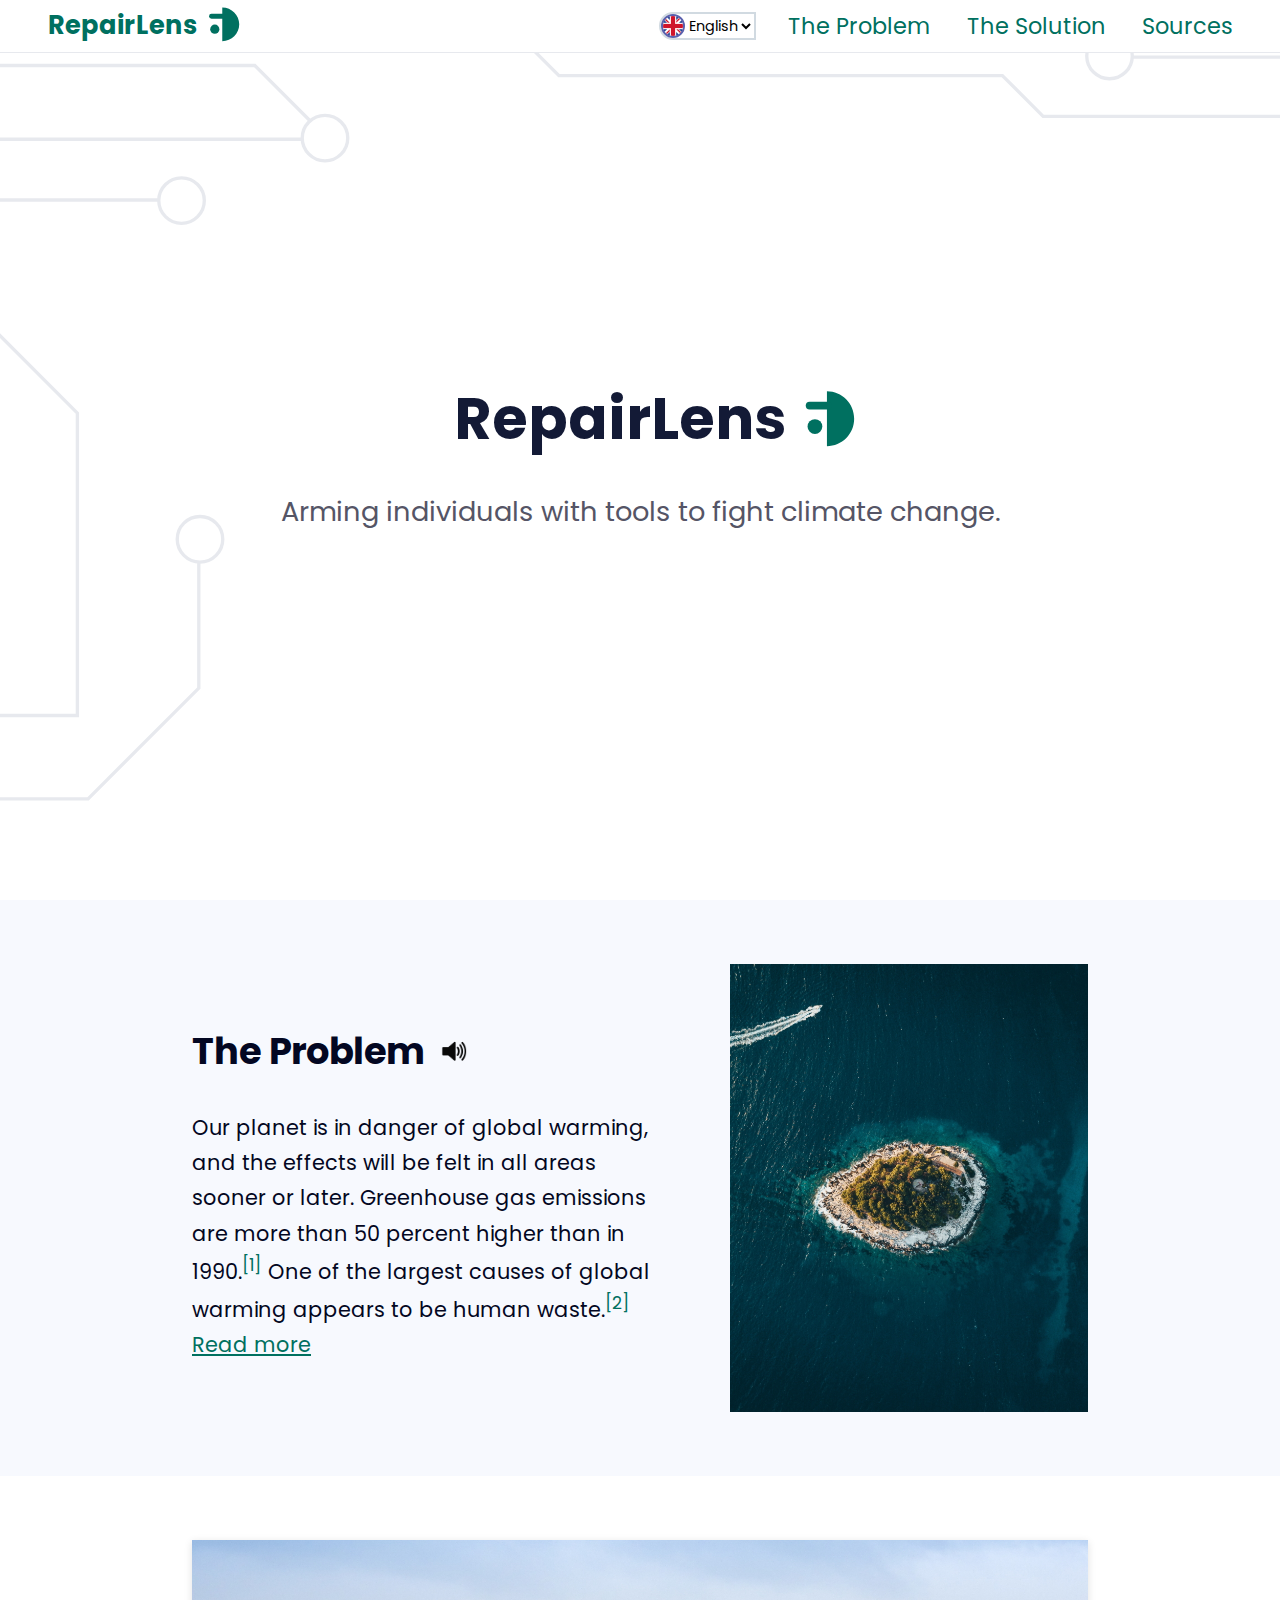
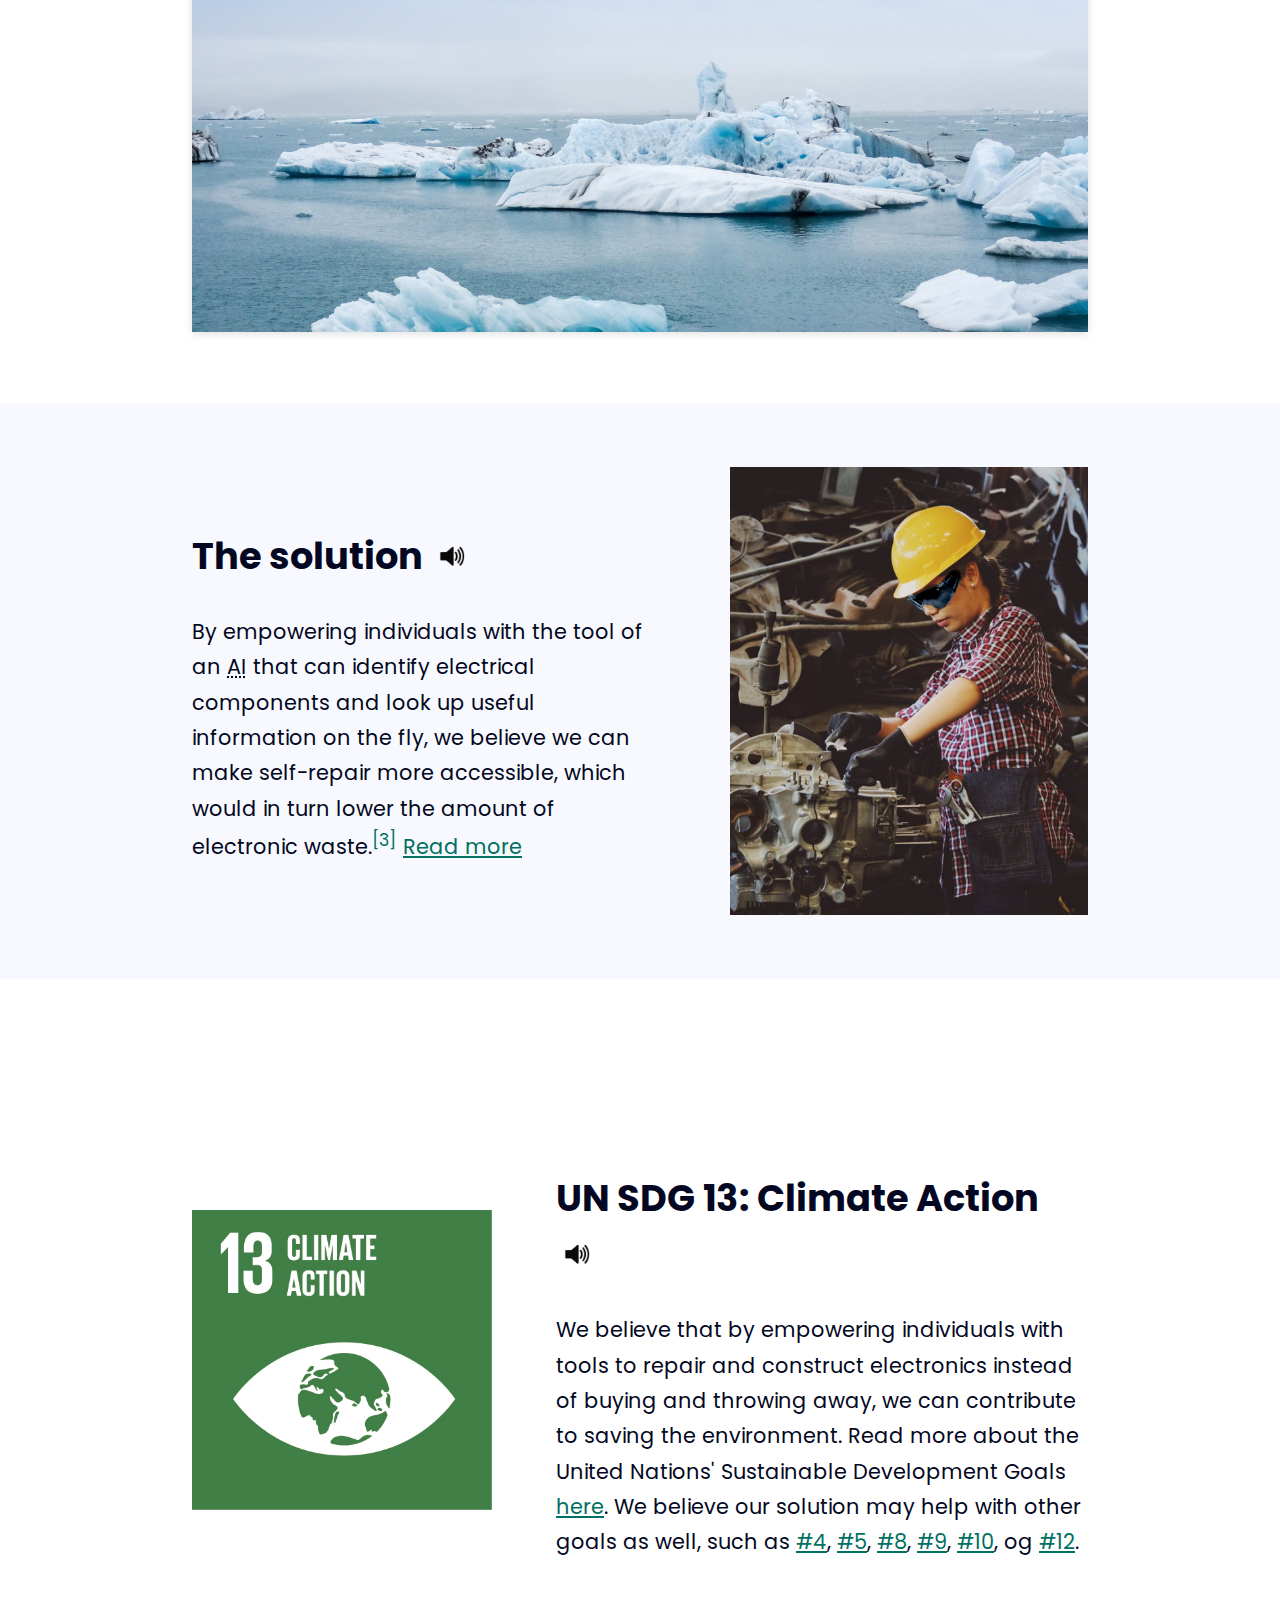
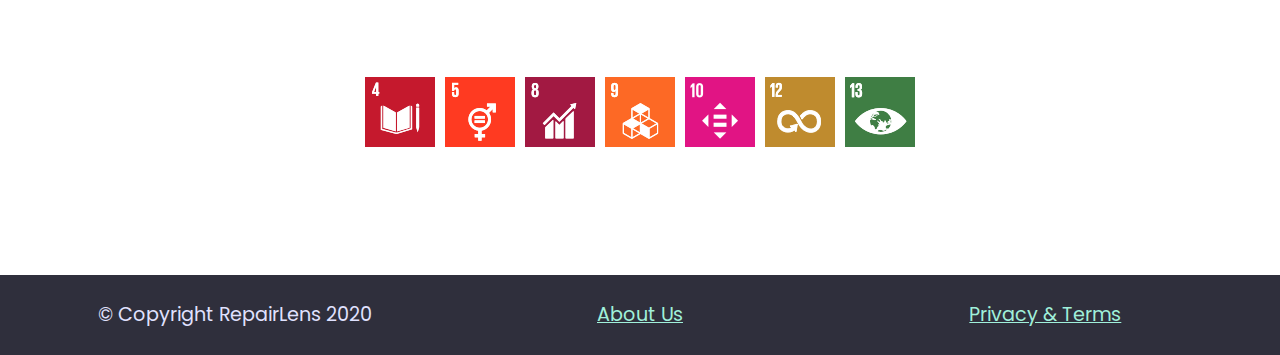
==== commit 21aca3e6: "change JS load system" ====
--- a/index.html
+++ b/index.html
@@ -22,8 +22,9 @@
         <link type="text/css" href="./styles/unsdg_squares.css" rel="stylesheet">
         <script charset="utf-8" src="./files/languge_switch.js" type="application/javascript"></script>
         <script charset="utf-8" src="./files/voiceover.js" type="application/javascript"></script>
+        <script charset="utf-8" src="./files/source_tooltip.js" type="application/javascript"></script>
     </head>
-    <body id="home" onload="renderLanguageSwitch(); renderVoiceover()">
+    <body id="home">
         <div class="fixed-header">
             <a href="./">
                 <div class="brand">
--- a/styles/global.css
+++ b/styles/global.css
@@ -27,6 +27,13 @@
 a:hover {
     background-color: #385e62;
     color: #edffe3;
+}
+
+code {
+    background-color: #d1dae1;
+    color: #000;
+    font-size: 1rem;
+    border-radius: 4px;
 }
 
 /* Link on dark background */
@@ -88,12 +95,28 @@
 .fixed-header .brand {
     font-size: 1.6rem;
     font-weight: bold;
+    position: relative;
+}
+
+.fixed-header .brand:hover::before {
+    content: '';
+    background-color: #385e62;
+    position: absolute;
+    top: 0;
+    bottom: 0;
+    left: 100%;
+    right: -46px;
 }
 
 .fixed-header .brand img {
     position: absolute;
     padding-left: .4rem;
 }
+
+.fixed-header .brand:hover img {
+    filter: invert(100%) hue-rotate(125deg) brightness(222%);
+}
+
 
 .fixed-header nav > * {
     margin-left: 2rem;
@@ -116,25 +139,41 @@
     justify-content: right;
 }
 
+.fixed-header .lang-and-nav div {
+    display: flex;
+    align-items: center;
+    background-color: #ffffff;
+    border: 2px solid #d1dae1;
+    border-top-left-radius: 1rem;
+    border-bottom-left-radius: 1rem;
+}
+
+.fixed-header .lang-and-nav div:hover {
+    border-color: #4b61ae;
+}
+
+.fixed-header .lang-and-nav div .flag {
+    border: 2px solid #007060;
+    flex-shrink: 0;
+    border-radius: 50%;
+}
+
 .fixed-header .lang-and-nav.select-inside {
     align-items: center;
 }
 
 .fixed-header .language-select {
     border: none;
-    box-shadow: inset 0 0 0 1px #adadad;
+    box-shadow: none; /*inset 0 0 0 1px #adadad;*/
+    background-color: transparent;
+    color: #000;
     font-size: .9rem;
     font-family: inherit;
-    border-radius: 3px;
     cursor: pointer;
     /* Animation to mask transition from <a/> to javascript-inserted element */
     animation: fade-in-opacity .88s;
 }
 
-.fixed-header .language-select:hover {
-    box-shadow: inset 0 0 0 1px #5078d7;
-}
-
 /* section horizontal info/pucture division */
 
 .info-picture {
@@ -154,50 +193,6 @@
 
 .info-picture.img-right .info {
     margin-right: 4rem;
-}
-
-/* Reactivity */
-
-
-@media(max-width: 800px) {
-    .fixed-header .lang-and-nav {
-        margin-left: 0;
-    }
-}
-
-@media(max-width: 935px) {
-    footer {
-        flex-wrap: wrap;
-        padding: 1rem 0;
-    }
-
-    footer > * {
-        width: calc(50% - 1.6rem);
-        padding: 0 .5rem;
-        text-align: center !important;
-    }
-
-    footer > * {
-        margin-bottom: 1.2rem;
-    }
-
-    .info-picture {
-        flex-direction: column;
-    }
-
-    .info-picture.img-left .info {
-        margin-left: 0;
-        margin-top: 2rem;
-    }
-
-    .info-picture.img-right .info {
-        margin-right: 0;
-        margin-bottom: 2rem;
-    }
-
-    .info-picture img {
-        max-width: 100%;
-    }
 }
 
 /* Voiceover */
@@ -210,6 +205,8 @@
     margin: 0;
     padding: 0 8px;
     border: none;
+    height: 32px;
+    border-radius: 4px;
     background: none;
     cursor: pointer;
     position: relative;
@@ -219,6 +216,7 @@
 .voiceover-button img {
     width: 26px;
     height: 26px;
+    max-width: 26px;
     align-self: baseline;
     margin: 0;
     padding: 0;
@@ -226,27 +224,6 @@
 
 .voiceover-button:hover {
     background: #385e62;
-}
-
-.info .voiceover-button {
-    margin-left: -8px;
-    padding: 0;
-    border: none;
-    background: none;
-    cursor: pointer;
-    position: relative;
-}
-
-.info .voiceover-button:hover {
-    background: linear-gradient(to right, transparent 0%, transparent 14%, #385e62 14%, #385e62 86%, transparent 86%, transparent 100%);
-}
-
-.info .voiceover-button img {
-    width: 62px;
-    height: 26px;
-    align-self: baseline;
-    margin: 0;
-    padding: 0;
 }
 
 .voiceover-button:hover img {
@@ -266,15 +243,72 @@
     width: 1px;
 }
 
+/* Reactivity */
+
+@media(max-width: 800px) {
+    .fixed-header .lang-and-nav {
+        margin-left: 0;
+    }
+}
+
+@media(max-width: 935px) {
+    footer {
+        flex-wrap: wrap;
+        padding: 1rem 0;
+        justify-content: center;
+    }
+
+    footer > * {
+        width: auto;
+        padding: 0 .7rem;
+        text-align: center !important;
+    }
+
+    footer > * {
+        margin-bottom: 1.2rem;
+    }
+
+    footer > :first-child {
+        width: calc(100% - .6rem);
+    }
+
+
+    .info-picture {
+        flex-direction: column;
+    }
+
+    .info-picture.img-left .info {
+        margin-left: 0;
+        margin-top: 2rem;
+    }
+
+    .info-picture.img-right .info {
+        margin-right: 0;
+        margin-bottom: 2rem;
+    }
+
+    .info-picture img {
+        max-width: 100%;
+    }
+}
+
 /* Mobile */
 @media(max-width: 750px) {
     .fixed-header {
         flex-direction: column;
         padding: .2rem 0;
+        align-items: baseline;
+    }
+
+    .fixed-header .brand {
+        margin-left: 1rem;
     }
 
     .fixed-header nav {
         margin-top: .2rem;
+        width: 100vw;
+        display: flex;
+        justify-content: center;
     }
 
     .fixed-header nav > * {
@@ -287,6 +321,12 @@
         justify-content: center;
         align-items: center;
     }
+
+    .fixed-header .lang-and-nav div {
+        position: absolute;
+        top: 10px;
+        right: 1rem;
+    }
 }
 
 @media(max-width: 386px) {
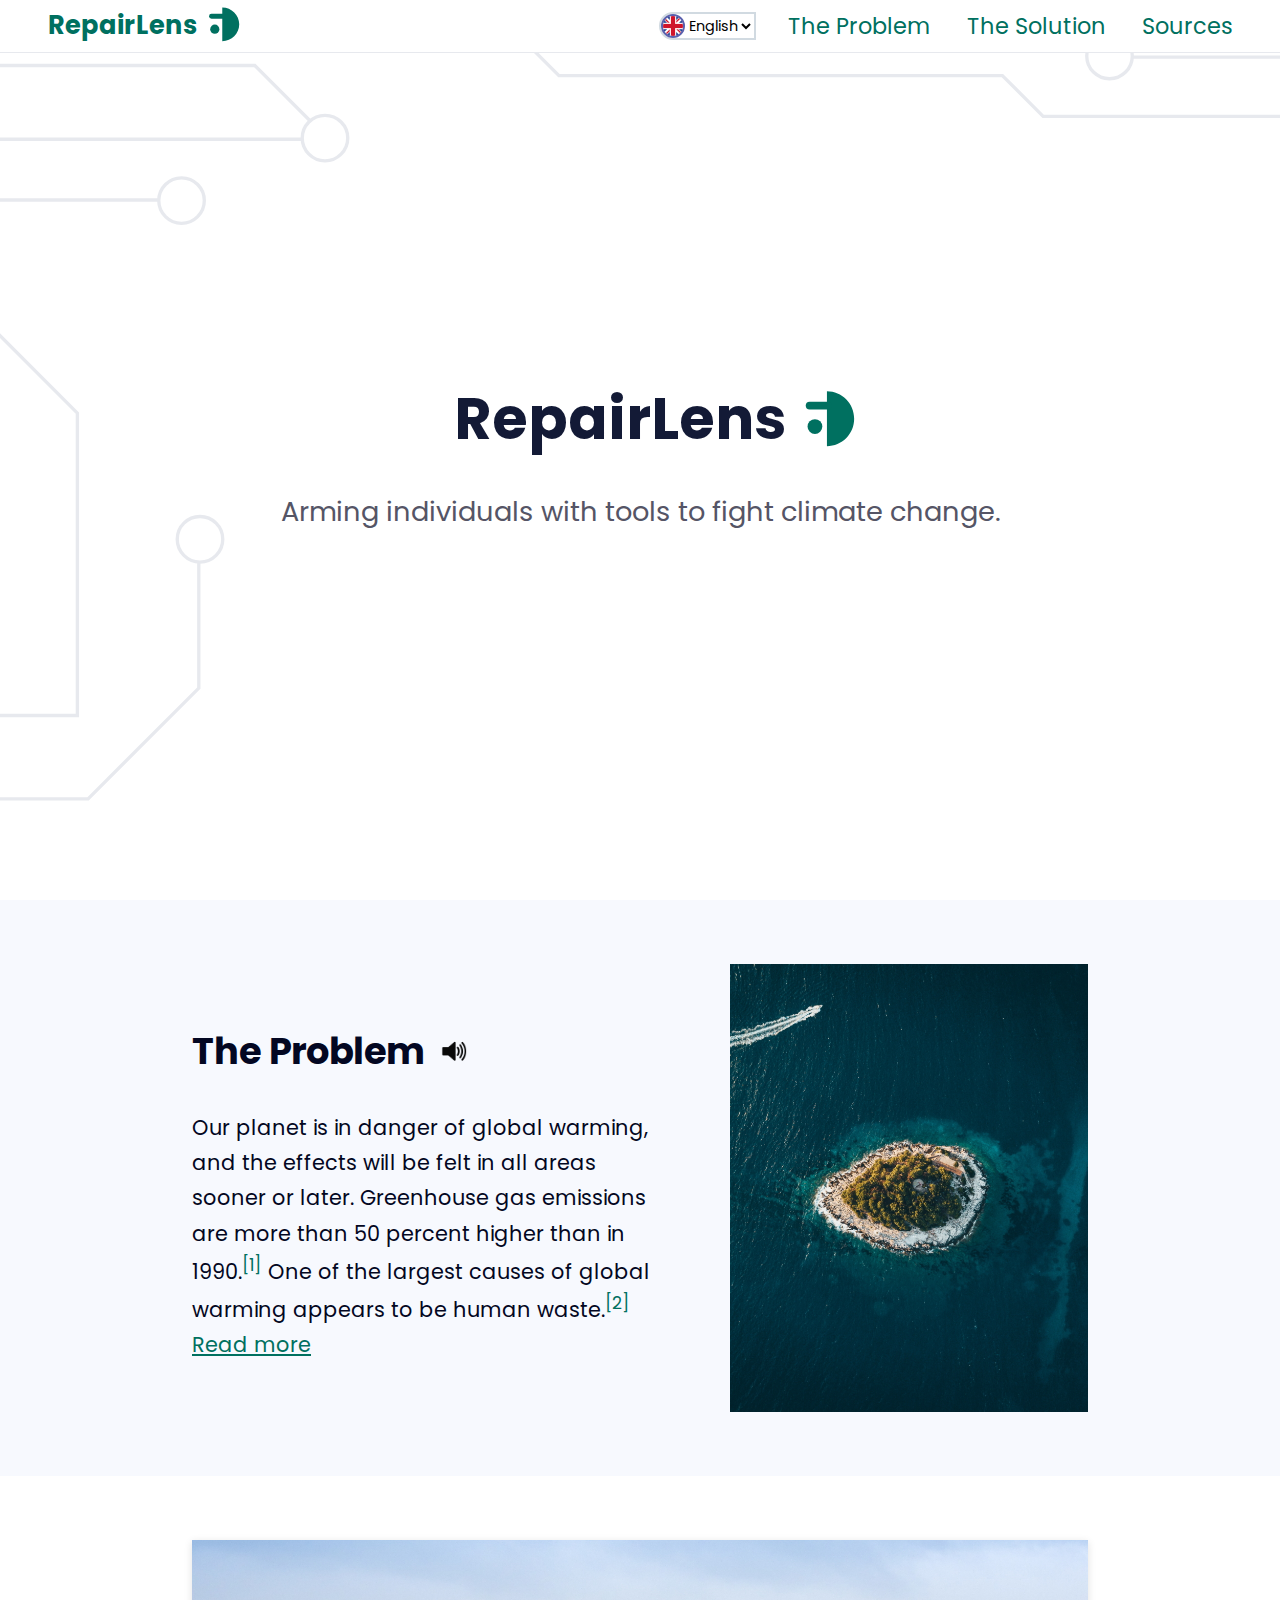
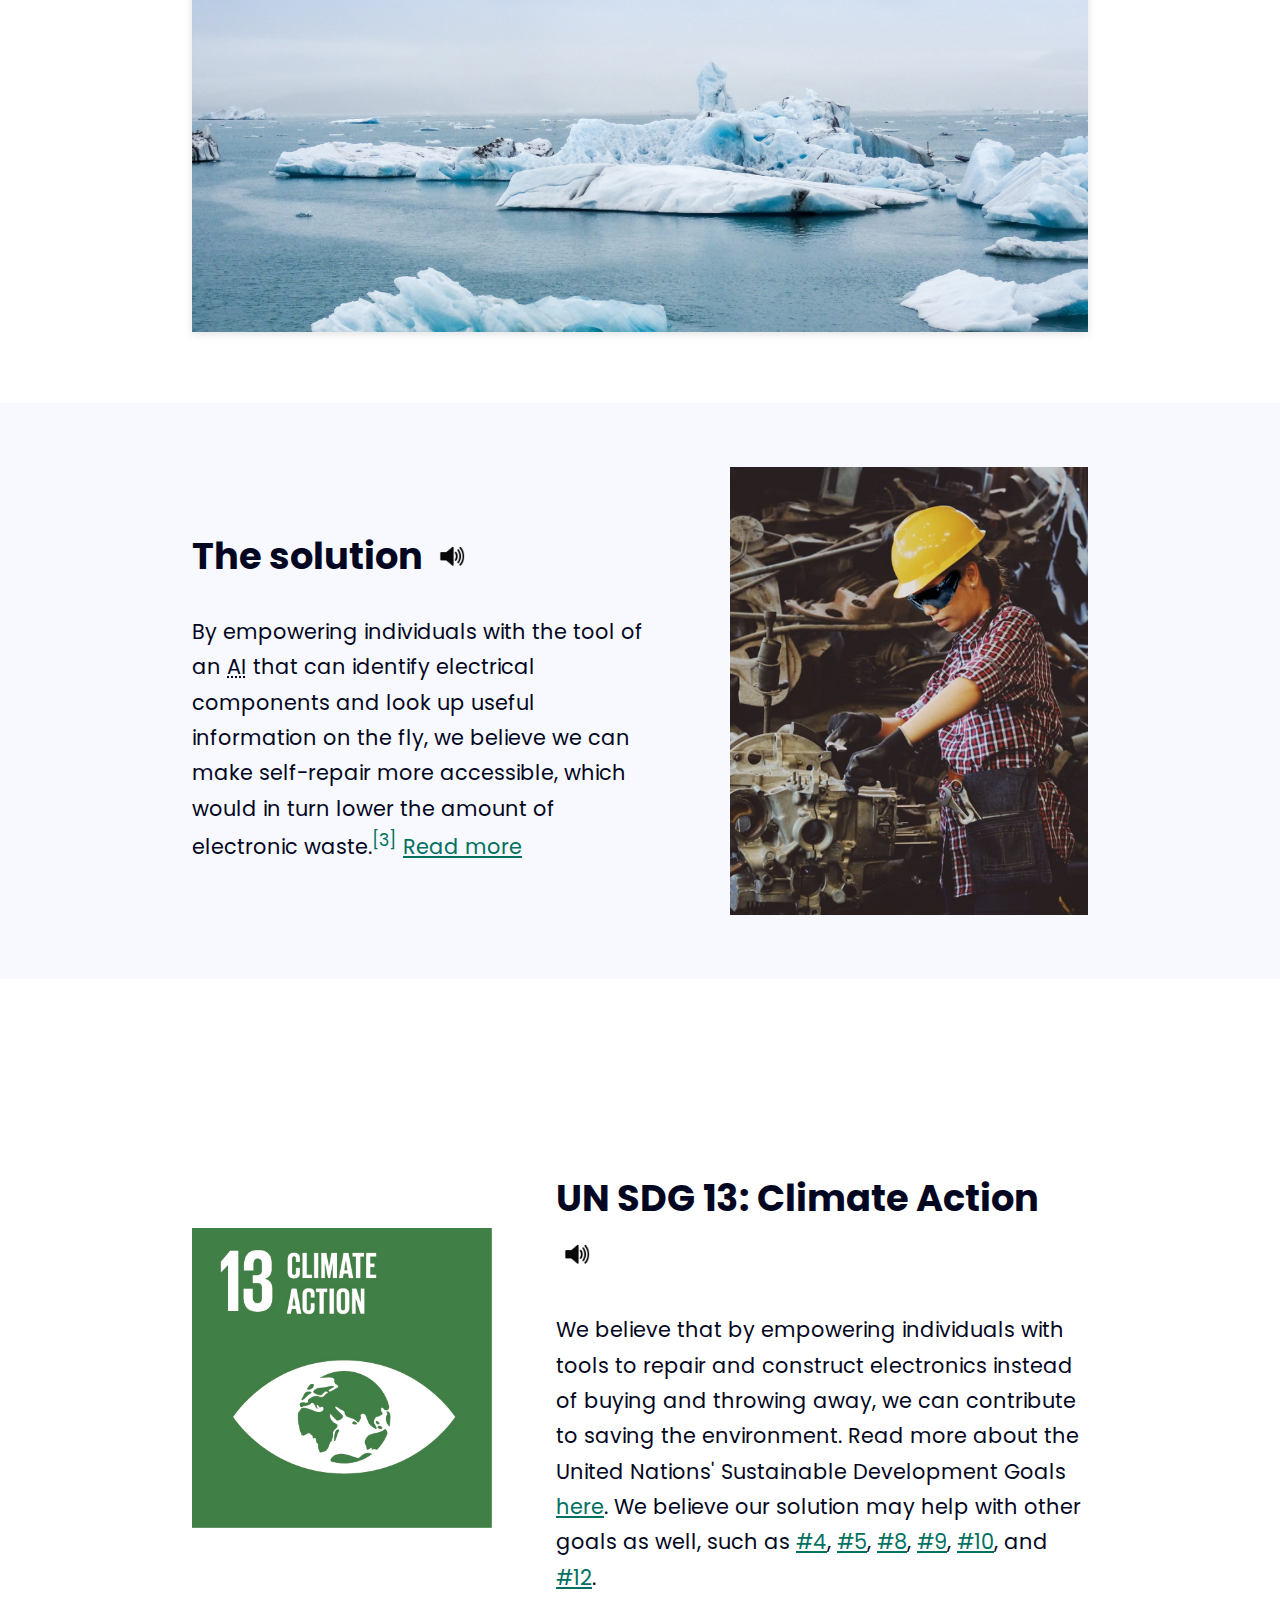
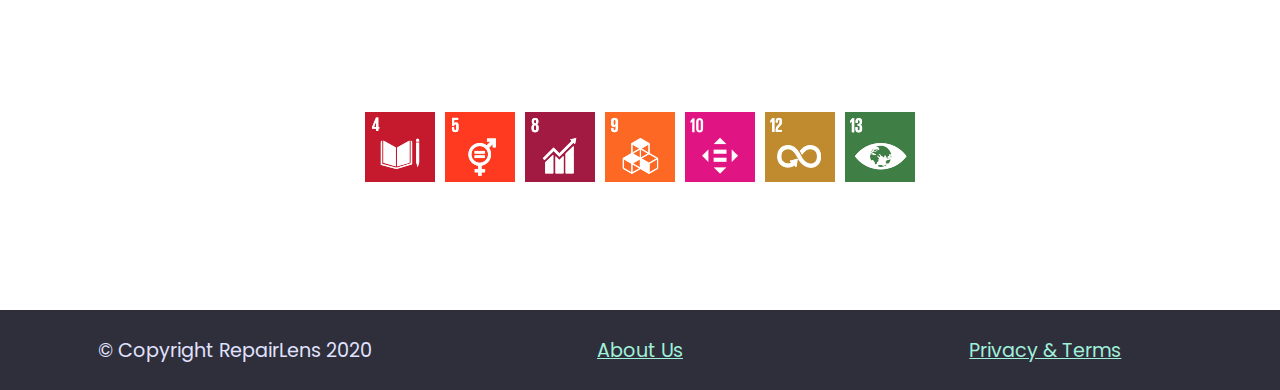
==== commit 63003394: "Fixed 3 typos" ====
--- a/index.html
+++ b/index.html
@@ -25,6 +25,8 @@
         <script charset="utf-8" src="./files/source_tooltip.js" type="application/javascript"></script>
     </head>
     <body id="home">
+		<!-- Accessibility feature for keyboard users, see: https://accessibility.oit.ncsu.edu/it-accessibility-at-nc-state/developers/accessibility-handbook/mouse-and-keyboard-events/skip-to-main-content/ -->
+		<a class="skip-to-main" href="#main-content">Jump to main content</a>
         <div class="fixed-header">
             <a href="./">
                 <div class="brand">
@@ -32,7 +34,7 @@
                 </div>
             </a>
             <div class="lang-and-nav">
-                <a class="language" href="./no/">Endre til Norsk</a>
+                <a class="language" href="./no/" lang="no">Endre til Norsk</a>
                 <nav>
                     <a href="./problem.html">The Problem</a>
                     <a href="./ai_repair.html">The Solution</a>
@@ -40,7 +42,7 @@
                 </nav>
             </div>
         </div>
-        <main role="main">
+        <main id="main-content" role="main">
             <header>
                 <div class="brand">
                     <h1>RepairLens <img alt="RepairLens logo" height="60" src="./images/repairlens_logo.svg" /></h1>
@@ -106,7 +108,7 @@
                             <a href="https://www.undp.org/content/undp/en/home/sustainable-development-goals/goal-5-gender-equality.html">#5</a>,
                             <a href="https://www.undp.org/content/undp/en/home/sustainable-development-goals/goal-8-decent-work-and-economic-growth.html">#8</a>,
                             <a href="https://www.undp.org/content/undp/en/home/sustainable-development-goals/goal-9-industry-innovation-and-infrastructure.html">#9</a>,
-                            <a href="https://www.undp.org/content/undp/en/home/sustainable-development-goals/goal-10-reduced-inequalities.html">#10</a>, og
+                            <a href="https://www.undp.org/content/undp/en/home/sustainable-development-goals/goal-10-reduced-inequalities.html">#10</a>, and
                             <a href="https://www.undp.org/content/undp/en/home/sustainable-development-goals/goal-12-responsible-consumption-and-production.html">#12</a>.
                         </p>
                     </div>
--- a/styles/global.css
+++ b/styles/global.css
@@ -3,6 +3,16 @@
     0%   { opacity: 0; }
     30%  { opacity: 0; }
     100% { opacity: 1; }
+}
+
+@keyframes fade-in-opacity-smooth {
+    0%   { opacity: 0; }
+    100% { opacity: 1; }
+}
+
+@keyframes fade-out-opacity {
+    0%   { opacity: 1; }
+    100% { opacity: 0; }
 }
 
 html, body {
@@ -10,6 +20,7 @@
     margin: 0;
     font-family: 'Poppins', sans-serif;
     color: #030722;
+    overflow-x: hidden;
 }
 
 p {
@@ -24,9 +35,21 @@
     text-decoration: none;
 }
 
-a:hover {
+a:hover  {
     background-color: #385e62;
     color: #edffe3;
+}
+
+a:focus {
+    outline: 4px solid #385e62;
+}
+
+:focus {
+    outline: 4px solid #007060;
+}
+
+audio {
+    max-width: 80vw;
 }
 
 code {
@@ -39,6 +62,10 @@
 /* Link on dark background */
 footer a {
     color: #a0f0da;
+}
+
+footer a:focus {
+    outline: 4px solid #edffe3;
 }
 
 /* Footer */
@@ -68,6 +95,40 @@
     display: flex;
     justify-content: center;
     align-items: baseline;
+}
+
+/* Sources hover */
+
+a.source:hover {
+    border-radius: 2px;
+}
+
+a.source:hover sup {
+    border-radius: 2px;
+}
+
+
+/* Sources hover tooltip */
+
+#hover-tooltip {
+    margin-top: 1.8rem;
+    position: fixed;
+    background-color: #385e62;
+    color: #edffe3;
+    padding: .1rem .2rem;
+    border-radius: 4px;
+    box-shadow: 0 2px 5px rgba(0, 0, 0, .3);
+    z-index: 1000;
+    animation: fade-in-opacity-smooth .2s;
+}
+
+#hover-tooltip.vanish {
+    opacity: 0;
+    animation: fade-out-opacity .8s;
+}
+
+#hover-tooltip .key-value {
+    opacity: .8;
 }
 
 /* Fixed header */
@@ -117,12 +178,13 @@
     filter: invert(100%) hue-rotate(125deg) brightness(222%);
 }
 
-
 .fixed-header nav > * {
     margin-left: 2rem;
     font-size: 1.4rem;
     text-decoration: none;
 }
+
+/* Language selection */
 
 .fixed-header .language {
     font-size: 1rem;
@@ -148,6 +210,10 @@
     border-bottom-left-radius: 1rem;
 }
 
+.fixed-header .lang-and-nav div:focus-within {
+    border-color: #385e62;
+}
+
 .fixed-header .lang-and-nav div:hover {
     border-color: #4b61ae;
 }
@@ -164,7 +230,7 @@
 
 .fixed-header .language-select {
     border: none;
-    box-shadow: none; /*inset 0 0 0 1px #adadad;*/
+    box-shadow: none;
     background-color: transparent;
     color: #000;
     font-size: .9rem;
@@ -174,7 +240,11 @@
     animation: fade-in-opacity .88s;
 }
 
-/* section horizontal info/pucture division */
+.fixed-header .language-select:focus {
+    outline: none;
+}
+
+/* section horizontal info/picture division */
 
 .info-picture {
     display: flex;
@@ -182,13 +252,18 @@
     align-items: center;
 }
 
+.info-picture .info {
+    max-width: 70vw;
+    flex-shrink: 1;
+}
+
 .info-picture img {
     max-width: 40%;
+    flex-shrink: 0;
 }
 
 .info-picture.img-left .info {
     margin-left: 4rem;
-    flex-shrink: 1;
 }
 
 .info-picture.img-right .info {
@@ -243,9 +318,41 @@
     width: 1px;
 }
 
+/* Accessibility link for keyboard users to skip to main content */
+
+a.skip-to-main {
+    clip: rect(1px,1px,1px,1px);
+    position: absolute !important;
+    height: 1px;
+    width: 1px;
+    overflow: hidden;
+}
+
+
+a.skip-to-main:focus, a.skip-to-main:active {
+    font-size: 1.4rem !important;
+    border-radius: 3px;
+    box-shadow: 0 0 8px rgba(0,0,0,.6);
+    clip: auto !important;
+    background-color: #fff;
+    color: #007060;
+    display: block;
+    font-size: 14px;
+    font-size: .875rem;
+    font-weight: 700;
+    height: auto;
+    left: 5px;
+    line-height: normal;
+    padding: .5rem .6rem;
+    text-decoration: none;
+    top: 5px;
+    width: auto;
+    z-index: 100000;
+}
+
 /* Reactivity */
 
-@media(max-width: 800px) {
+@media(max-width: 750px) {
     .fixed-header .lang-and-nav {
         margin-left: 0;
     }
@@ -289,6 +396,12 @@
 
     .info-picture img {
         max-width: 100%;
+    }
+}
+
+@media(max-width: 694px) {
+    .info-picture .info {
+        max-width: 90vw;
     }
 }
 
@@ -305,15 +418,25 @@
     }
 
     .fixed-header nav {
-        margin-top: .2rem;
-        width: 100vw;
+        margin: 0;
+        margin-top: .3rem;
+        padding: 0;
+        width: calc(100vw - 1rem);
         display: flex;
-        justify-content: center;
+        justify-content: right;
     }
 
     .fixed-header nav > * {
         margin: 0 .5rem;
         font-size: 1.2rem;
+    }
+
+    .fixed-header nav > :last-child {
+        margin-right: 1rem;
+    }
+
+    .fixed-header nav > :first-child {
+        margin-left: 1rem;
     }
 
     .fixed-header .lang-and-nav {
@@ -329,6 +452,12 @@
     }
 }
 
+@media(max-width: 500px) {
+    .fixed-header nav {
+        justify-content: space-between;
+    }
+}
+
 @media(max-width: 386px) {
     .fixed-header nav > * {
         font-size: 1rem;
